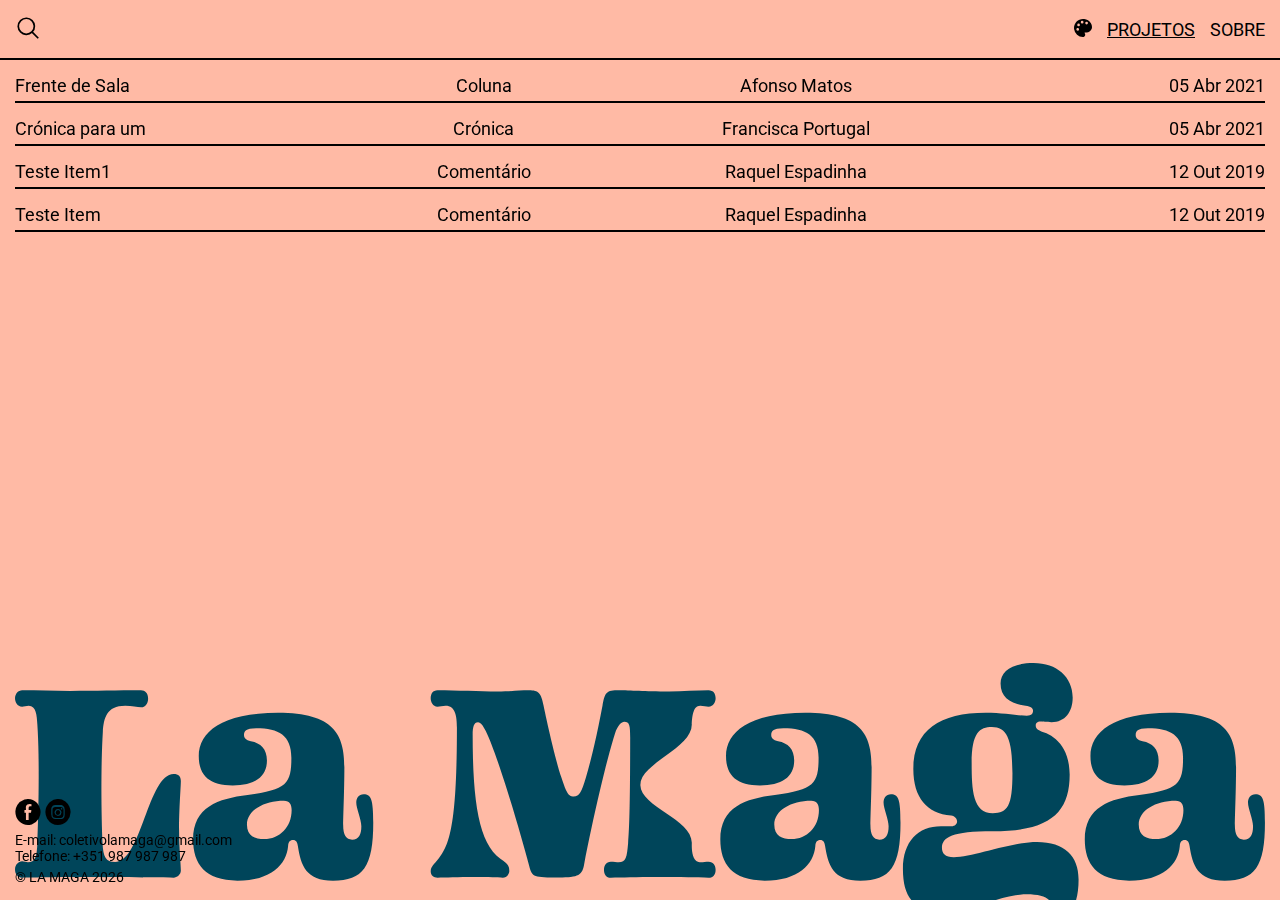
==== index.html @ f45b0874 "Add files via upload" ====
<html lang=pt>

<head>
    <meta charset="utf-8">
    <title>LA MAGA</title>
    <meta name="viewport" content="width=device-width, initial-scale=1.0">
    <meta name="description"
        content="La Maga é um coletivo multidisciplinar que se dirige ao panorama cultural português através de projectos na área das artes visuais, literatura, cinema, música, design e moda.">
    <meta name="author" content="handcoded by: Diogo Lourenço (OI) — @oi.design.di">
    <meta name="robots" content="index, follow">
    <meta name="keywords" content="Oi, Diogo Lourenço, Diogo, oi.design.di, Lamaga, Coletivo, Coletivo Lamaga">
    <meta name="google" content="notranslate">

    <meta property="og:image" content="https://https://lamaga.pt/content/ogimage.jpg">
    <meta property="og:image:type" content="image/jpg">
    <meta property="og:image:width" content="1200">
    <meta property="og:image:height" content="627">

    <link rel="apple-touch-icon" sizes="180x180" href="favicon/apple-touch-icon.png">
    <link rel="icon" type="image/png" sizes="32x32" href="favicon/favicon-32x32.png">
    <link rel="icon" type="image/png" sizes="16x16" href="favicon/favicon-16x16.png">
    <link rel="manifest" href="favicon/site.webmanifest">
    <link rel="mask-icon" href="favicon/safari-pinned-tab.svg" color="#e79500">
    <meta name="msapplication-TileColor" content="#000000">
    <meta name="theme-color" content="#000000">

    <link rel="preconnect" href="https://fonts.gstatic.com">
    <link href="https://fonts.googleapis.com/css2?family=Roboto&display=swap" rel="stylesheet">
    <script src="https://ajax.googleapis.com/ajax/libs/jquery/3.5.1/jquery.min.js"></script>


    <link rel="stylesheet" href="styles/index.css">





</head>




<body>


    <img id='easter' src="content/egg.jpg">


    <img id='logo' class="desktop" src="content/logo_big_cut.svg">
    <img id='logo_mobile' class="mobile" src="content/logo_big_cut_phone.svg">

    <main id='main'>

        <header id='header'>
            <div class="search" id='lupa'>
                <input type="text" placeholder=" " id='filter' autocomplete="off">
                <div>
                    <svg>
                        <use xlink:href="#path">
                    </svg>
                </div>
            </div>
            <div id='m_icon_home'>
                <a a href="index.html"><img id="m_icon" src="content/m_icon.svg"></a>
            </div>
            <svg xmlns="http://www.w3.org/2000/svg" style="display: none;">
                <symbol xmlns="http://www.w3.org/2000/svg" viewBox="0 0 160 28" id="path">
                    <path
                        d="M32.9418651,-20.6880772 C37.9418651,-20.6880772 40.9418651,-16.6880772 40.9418651,-12.6880772 C40.9418651,-8.68807717 37.9418651,-4.68807717 32.9418651,-4.68807717 C27.9418651,-4.68807717 24.9418651,-8.68807717 24.9418651,-12.6880772 C24.9418651,-16.6880772 27.9418651,-20.6880772 32.9418651,-20.6880772 L32.9418651,-29.870624 C32.9418651,-30.3676803 33.3448089,-30.770624 33.8418651,-30.770624 C34.08056,-30.770624 34.3094785,-30.6758029 34.4782612,-30.5070201 L141.371843,76.386562"
                        transform="translate(83.156854, 22.171573) rotate(-225.000000) translate(-83.156854, -22.171573)">
                    </path>
                </symbol>
            </svg>
            <nav>
                <p><a a id='paleta'><img src="content/paleta.svg"></a></p>
                <p><a href="index.html" style="text-decoration: underline;">PROJETOS</a></p>
                <p><a href="about.html">SOBRE</a></p>
            </nav>
        </header>

        <section id='scroll'>

            <div id='proj_scroll'></div>

            <footer id='footer'>
                <p>
                    <a class="social" href="#">E</a>
                    <a class="social" href="https://www.instagram.com/lamagacoletivo/" target="_blank">Q</a>
                </p>
                <p class="tiny_info">
                    E-mail: coletivolamaga@gmail.com<br>
                    Telefone: +351 987 987 987
                </p>
                <p id="copyr" class="tiny_info" class='sub'></p>
            </footer>


        </section>

    </main>





</body>

<script src="scripts/vh_correct.js"></script>
<script src="scripts/data.js"></script>
<script src="scripts/kraftwerks.js"></script>
<script src="scripts/colors.js"></script>
<script src="scripts/search.js"></script>

<script>
    var egg = document.getElementById('easter');
    var i = data.length;
    var rk = Math.floor(Math.random() * i);
    egg.setAttribute('src', 'content/' + (data[rk])['thumbnail']);

    var year = new Date().getFullYear();
    document.getElementById('copyr').appendChild(document.createTextNode('© LA MAGA ' + year));

    console.log('Diogo Lourenço™ (OI)\nDesigned and Developed by Diogo Lourenço for Coletivo Lamaga\n\n이 글을 읽으신다면 저를 한국으로 데려가주세요...');
</script>

</html>
---- styles/index.css ----
@font-face {
  font-family: "Social";
  src: url(social.otf);
}

body {
  display: -webkit-box;
  display: -ms-flexbox;
  display: flex;
  -webkit-box-orient: vertical;
  -webkit-box-direction: normal;
      -ms-flex-direction: column;
          flex-direction: column;
  margin: 0;
  width: 100%;
  height: auto;
  font-family: 'Roboto', sans-serif;
  color: black;
  background-color: or;
  scroll-behavior: smooth;
  cursor: url("cursor.png"), auto;
}

.social {
  font-family: 'Social';
  font-size: 25px;
}

body h1,
body h2,
body p,
body a {
  margin: 0;
  font-size: 18px;
}

@media screen and (max-width: 600px) {
  body h1,
  body h2,
  body p,
  body a {
    font-size: 15px;
  }
}

body a:hover {
  cursor: url("cursor_hover.png"), auto;
}

body img {
  -webkit-user-select: none;
     -moz-user-select: none;
      -ms-user-select: none;
          user-select: none;
}

::-moz-selection {
  color: white;
  background: orange;
}

::selection {
  color: white;
  background: orange;
}

::-webkit-scrollbar {
  display: none;
}

main {
  width: 100%;
  min-height: 100vh;
  height: auto;
  display: -webkit-box;
  display: -ms-flexbox;
  display: flex;
  -webkit-box-orient: vertical;
  -webkit-box-direction: normal;
      -ms-flex-direction: column;
          flex-direction: column;
}

main header {
  width: 100%;
  max-height: 60px;
  top: 0;
  z-index: 100;
  position: -webkit-sticky;
  position: sticky;
  display: -webkit-box;
  display: -ms-flexbox;
  display: flex;
  -webkit-box-orient: horizontal;
  -webkit-box-direction: normal;
      -ms-flex-direction: row;
          flex-direction: row;
  -webkit-box-align: center;
      -ms-flex-align: center;
          align-items: center;
  -webkit-box-pack: justify;
      -ms-flex-pack: justify;
          justify-content: space-between;
  padding: 15px;
  -webkit-box-sizing: border-box;
          box-sizing: border-box;
  border-bottom: solid 2px black;
}

main header nav {
  display: -webkit-box;
  display: -ms-flexbox;
  display: flex;
  -webkit-box-orient: horizontal;
  -webkit-box-direction: normal;
      -ms-flex-direction: row;
          flex-direction: row;
  -webkit-box-pack: end;
      -ms-flex-pack: end;
          justify-content: flex-end;
  width: 50%;
}

main header nav p {
  margin-left: 15px;
  font-size: 18px;
}

@media screen and (max-width: 600px) {
  main header nav p {
    font-size: 15px;
  }
}

main header nav p a {
  color: black;
  text-decoration: none;
  -webkit-transition: 0.2s;
  transition: 0.2s;
  cursor: url("cursor_hover.png"), auto;
}

main header nav p a img {
  height: 18px;
  width: auto;
  cursor: url("cursor_hover.png"), auto;
}

@media screen and (max-width: 600px) {
  main header nav p a img {
    font-size: 15px;
  }
}

main header nav p a:hover {
  color: white;
}

main section {
  width: 100%;
  min-height: calc(100vh - 60px);
  -webkit-box-sizing: border-box;
          box-sizing: border-box;
  padding: 15px;
  display: -webkit-box;
  display: -ms-flexbox;
  display: flex;
  -webkit-box-orient: vertical;
  -webkit-box-direction: normal;
      -ms-flex-direction: column;
          flex-direction: column;
  -webkit-box-pack: justify;
      -ms-flex-pack: justify;
          justify-content: space-between;
  -webkit-box-align: start;
      -ms-flex-align: start;
          align-items: flex-start;
  scrollbar-width: none;
  z-index: 3;
}

@media screen and (max-width: 600px) {
  main section {
    min-height: calc((var(--vh, 1vh) * 100) - 60px);
  }
}

main section #proj_scroll {
  width: 100%;
  display: -webkit-box;
  display: -ms-flexbox;
  display: flex;
  -webkit-box-orient: vertical;
  -webkit-box-direction: normal;
      -ms-flex-direction: column;
          flex-direction: column;
  -webkit-box-pack: justify;
      -ms-flex-pack: justify;
          justify-content: space-between;
  -webkit-box-align: start;
      -ms-flex-align: start;
          align-items: flex-start;
  z-index: 3;
}

main section #item_list {
  width: 100%;
  display: -webkit-box;
  display: -ms-flexbox;
  display: flex;
  -webkit-box-orient: vertical;
  -webkit-box-direction: normal;
      -ms-flex-direction: column;
          flex-direction: column;
  -webkit-box-pack: start;
      -ms-flex-pack: start;
          justify-content: flex-start;
  -webkit-box-align: center;
      -ms-flex-align: center;
          align-items: center;
}

main section #item_list .item:first-child {
  margin-top: 0;
}

main section #item_list .item {
  color: black;
  width: 100%;
  display: -webkit-box;
  display: -ms-flexbox;
  display: flex;
  -webkit-box-orient: horizontal;
  -webkit-box-direction: normal;
      -ms-flex-direction: row;
          flex-direction: row;
  -webkit-box-pack: justify;
      -ms-flex-pack: justify;
          justify-content: space-between;
  -webkit-box-align: center;
      -ms-flex-align: center;
          align-items: center;
  border-color: black;
  border-bottom: solid 2px;
  margin-top: 15px;
}

main section #item_list .item p:first-child {
  text-align: left;
}

@media screen and (max-width: 600px) {
  main section #item_list .item p:first-child {
    display: block;
    width: 65%;
  }
}

main section #item_list .item p:nth-child(4) {
  text-align: right;
}

@media screen and (max-width: 600px) {
  main section #item_list .item p:nth-child(4) {
    display: block;
    width: 30%;
  }
}

main section #item_list .item p {
  margin-bottom: 5px;
  width: 25%;
  text-align: center;
  pointer-events: none;
}

@media screen and (max-width: 600px) {
  main section #item_list .item p {
    display: none;
  }
}

main section #item_list .item .new {
  color: red;
  font-weight: bold;
  font-size: 10px;
}

@media screen and (max-width: 600px) {
  main section #item_list .item .new {
    font-size: 8px;
  }
}

main section #item_list .item .tags {
  display: none;
}

main section #item_list .item .thumbnail {
  display: none;
  max-height: 300px;
  height: auto;
  max-width: 300px;
  width: auto;
  -o-object-fit: contain;
     object-fit: contain;
  position: absolute;
  pointer-events: none;
  -webkit-user-select: none;
     -moz-user-select: none;
      -ms-user-select: none;
          user-select: none;
  -webkit-filter: drop-shadow(5px 5px 5px rgba(0, 0, 0, 0.5));
          filter: drop-shadow(5px 5px 5px rgba(0, 0, 0, 0.5));
}

main section #item_list .item:hover {
  cursor: url("cursor_hover.png"), auto;
  color: white;
  border-color: white;
}

main section #item_list .item:hover .thumbnail {
  display: block;
  -webkit-animation: smoothload 0.3s ease;
          animation: smoothload 0.3s ease;
}

main section #about {
  width: 100%;
  max-width: 650px;
  display: -webkit-box;
  display: -ms-flexbox;
  display: flex;
  -webkit-box-orient: vertical;
  -webkit-box-direction: normal;
      -ms-flex-direction: column;
          flex-direction: column;
  -webkit-box-pack: start;
      -ms-flex-pack: start;
          justify-content: flex-start;
  -webkit-box-align: center;
      -ms-flex-align: center;
          align-items: center;
}

main section #about hr {
  margin: 0;
  width: 100%;
  border: 1px solid black;
  color: black;
  margin: 15px 0 0 0;
  background-color: black;
}

main section #about .about_text {
  font-size: 28px;
}

@media screen and (max-width: 600px) {
  main section #about .about_text {
    font-size: 20px;
  }
}

main section #about #members {
  margin-top: 15px;
  width: 100%;
  display: -webkit-box;
  display: -ms-flexbox;
  display: flex;
  -webkit-box-orient: vertical;
  -webkit-box-direction: normal;
      -ms-flex-direction: column;
          flex-direction: column;
  -webkit-box-pack: start;
      -ms-flex-pack: start;
          justify-content: flex-start;
  -webkit-box-align: start;
      -ms-flex-align: start;
          align-items: flex-start;
}

main section #about #members h2 {
  font-size: 28px;
  margin-bottom: 15px;
}

@media screen and (max-width: 600px) {
  main section #about #members h2 {
    font-size: 20px;
  }
}

main section #about #members .member_divider {
  margin: 0 0 15px 0;
  -webkit-user-select: none;
     -moz-user-select: none;
      -ms-user-select: none;
          user-select: none;
}

main section #about #members .member {
  margin: 0;
  width: 100%;
  font-size: 18px;
}

@media screen and (max-width: 600px) {
  main section #about #members .member {
    font-size: 15px;
  }
}

main section #about #members .member h3 {
  margin: 0;
  margin-bottom: 15px;
  text-transform: uppercase;
  font-size: 28px;
  font-weight: normal;
}

@media screen and (max-width: 600px) {
  main section #about #members .member h3 {
    font-size: 20px;
  }
}

main section #about #members .member p {
  font-size: 18px;
  margin-bottom: 15px;
}

@media screen and (max-width: 600px) {
  main section #about #members .member p {
    font-size: 15px;
  }
}

main section #about #members .member p a {
  color: black;
  text-decoration: none;
  font-size: 14px;
  -webkit-transition: 0.2s;
  transition: 0.2s;
}

@media screen and (max-width: 600px) {
  main section #about #members .member p a {
    font-size: 13px;
  }
}

main section #about #members .member p a:hover {
  color: white;
  text-decoration: none;
}

main section #about #members .member ul {
  margin: 15px 0;
  list-style: none;
  padding: 0;
  font-weight: bold;
}

main section #about #members .member ul li {
  font-weight: normal;
  padding-left: 0px;
}

main section .proj {
  width: 100%;
  max-width: 650px;
  display: -webkit-box;
  display: -ms-flexbox;
  display: flex;
  -webkit-box-orient: vertical;
  -webkit-box-direction: normal;
      -ms-flex-direction: column;
          flex-direction: column;
  -webkit-box-pack: start;
      -ms-flex-pack: start;
          justify-content: flex-start;
  -webkit-box-align: start;
      -ms-flex-align: start;
          align-items: flex-start;
}

main section .proj #close {
  margin: 0;
  margin-bottom: 15px;
  font-size: 28px;
  -webkit-user-select: none;
     -moz-user-select: none;
      -ms-user-select: none;
          user-select: none;
}

@media screen and (max-width: 600px) {
  main section .proj #close {
    font-size: 20px;
  }
}

main section .proj #close a {
  text-decoration: none;
  color: inherit;
  font-size: inherit;
  -webkit-transition: 0.1s;
  transition: 0.1s;
}

main section .proj #close a:hover {
  color: white;
}

main section .proj h2 {
  font-size: 28px;
  margin: 0;
}

@media screen and (max-width: 600px) {
  main section .proj h2 {
    font-size: 20px;
  }
}

main section .proj h3 {
  margin: 0;
  font-size: 18px;
  font-weight: bold;
}

@media screen and (max-width: 600px) {
  main section .proj h3 {
    font-size: 15px;
  }
}

main section .proj p {
  margin: 0;
  margin-top: 15px;
  font-size: 18px;
}

@media screen and (max-width: 600px) {
  main section .proj p {
    font-size: 15px;
  }
}

main section .proj p a {
  text-decoration: underline;
  font-size: inherit;
  color: inherit;
  -webkit-transition: 0.1s;
  transition: 0.1s;
}

main section .proj p a:hover {
  color: white;
}

main section .proj div,
main section .proj iframe {
  margin: 0;
  margin-top: 15px;
  width: 100% !important;
}

main section .proj iframe {
  margin: 0;
}

@media only screen and (max-width: 600px) {
  main section .proj iframe {
    height: 56vw !important;
  }
}

main section .proj .author_date,
main section .proj ul {
  font-size: 14px;
}

@media screen and (max-width: 600px) {
  main section .proj .author_date,
  main section .proj ul {
    font-size: 13px;
  }
}

main section .proj ul {
  margin: 0;
  margin-top: 15px;
  list-style: none;
  padding: 0;
}

main section .proj ul li {
  margin: 0px;
  padding-left: 0px;
}

main section .proj .notes {
  font-size: 14px;
}

main section .proj .notes li {
  margin-top: 14px;
}

main section .proj .single_image {
  margin: 0;
  margin-top: 15px;
  width: 100%;
}

main section .proj #controls_div {
  width: 100%;
  height: 100%;
  display: -webkit-box;
  display: -ms-flexbox;
  display: flex;
  -webkit-box-orient: horizontal;
  -webkit-box-direction: normal;
      -ms-flex-direction: row;
          flex-direction: row;
  -webkit-box-pack: justify;
      -ms-flex-pack: justify;
          justify-content: space-between;
  -webkit-box-align: center;
      -ms-flex-align: center;
          align-items: center;
  position: absolute;
  top: 0;
  left: 0;
  margin: 0;
}

main section .proj #controls_div a {
  font-size: 50px;
  -webkit-transition: 0.5s;
  transition: 0.5s;
  height: 100%;
  display: -webkit-box;
  display: -ms-flexbox;
  display: flex;
  -webkit-box-pack: center;
      -ms-flex-pack: center;
          justify-content: center;
  -webkit-box-align: center;
      -ms-flex-align: center;
          align-items: center;
  text-align: center;
  margin: 0 15px;
  color: white;
  -webkit-user-select: none;
     -moz-user-select: none;
      -ms-user-select: none;
          user-select: none;
  -webkit-tap-highlight-color: transparent;
}

main section .proj #controls_div a:hover {
  opacity: 1;
}

main section .proj .prev,
main section .proj .next {
  -webkit-user-select: none;
     -moz-user-select: none;
      -ms-user-select: none;
          user-select: none;
}

main section .proj .next {
  opacity: 0.2;
}

main section .proj .prev {
  opacity: 0.2;
}

main section footer {
  height: auto;
  margin-top: 15px;
}

main section footer .tiny_info {
  font-size: 14px;
}

@media screen and (max-width: 600px) {
  main section footer .tiny_info {
    font-size: 13px;
  }
}

main section footer p {
  margin-top: 5px;
}

main section footer p a {
  color: black;
  text-decoration: none;
  font-size: 14px;
  -webkit-transition: 0.2s;
  transition: 0.2s;
}

@media screen and (max-width: 600px) {
  main section footer p a {
    font-size: 13px;
  }
}

main section footer p a:hover {
  color: white;
  text-decoration: none;
}

@-webkit-keyframes smoothload {
  0% {
    opacity: 0;
  }
  100% {
    opacity: 1;
  }
}

@keyframes smoothload {
  0% {
    opacity: 0;
  }
  100% {
    opacity: 1;
  }
}

#logo,
#logo_mobile {
  width: 100%;
  height: auto;
  position: fixed;
  -webkit-box-sizing: border-box;
          box-sizing: border-box;
  padding: 15px;
  padding-bottom: 0;
  pointer-events: none;
  -webkit-user-select: none;
     -moz-user-select: none;
      -ms-user-select: none;
          user-select: none;
  bottom: 0;
  z-index: 2;
  mix-blend-mode: exclusion;
}

#logo_mobile {
  width: 100%;
  max-height: calc((var(--vh, 1vh) * 100) - 60px);
  padding: 15px 0 0 0;
}

.desktop {
  display: block;
}

@media screen and (max-width: 600px) {
  .desktop {
    display: none;
  }
}

.mobile {
  display: none;
}

@media screen and (max-width: 600px) {
  .mobile {
    display: block;
  }
}

#fail_to_find {
  -webkit-animation: smoothload 0.3s ease;
          animation: smoothload 0.3s ease;
}

#m_icon {
  height: calc(60px - (15px * 2));
  width: auto;
  display: -webkit-box;
  display: -ms-flexbox;
  display: flex;
  -webkit-user-select: none;
     -moz-user-select: none;
      -ms-user-select: none;
          user-select: none;
}

@media screen and (max-width: 600px) {
  #m_icon {
    height: 18px;
  }
}

@media screen and (max-width: 600px) and (max-width: 600px) {
  #m_icon {
    font-size: 15px;
  }
}

#m_icon_home {
  height: calc(60px - (15px * 2));
  width: auto;
  display: none;
  -webkit-user-select: none;
     -moz-user-select: none;
      -ms-user-select: none;
          user-select: none;
}

@media screen and (max-width: 600px) {
  #m_icon_home {
    height: 18px;
    display: -webkit-box;
    display: -ms-flexbox;
    display: flex;
  }
}

@media screen and (max-width: 600px) and (max-width: 600px) {
  #m_icon_home {
    font-size: 15px;
  }
}

.search {
  display: table;
  -webkit-user-select: none;
     -moz-user-select: none;
      -ms-user-select: none;
          user-select: none;
}

@media screen and (max-width: 600px) {
  .search {
    display: none;
  }
}

.search input {
  background: none;
  border: none;
  outline: none;
  width: 28px;
  min-width: 0;
  padding: 0;
  z-index: 1;
  position: relative;
  line-height: 18px;
  margin: 5px 0;
  font-size: 15px;
  -webkit-transition: all .2s ease;
  transition: all .2s ease;
  cursor: url("cursor_hover.png"), auto;
  color: black;
}

.search input + div {
  position: relative;
  height: 28px;
  width: 100%;
  margin: -28px 0 0 0;
}

.search input + div svg {
  display: block;
  position: absolute;
  height: 28px;
  width: 160px;
  right: 0;
  top: 0;
  fill: none;
  stroke: black;
  stroke-width: 1.7;
  stroke-dashoffset: 271.908;
  stroke-dasharray: 59 212.908;
  -webkit-transition: all .2s ease;
  transition: all .2s ease;
}

.search input:not(:placeholder-shown), .search input:focus {
  width: 160px;
  padding: 0 4px;
  cursor: text;
}

.search input:not(:placeholder-shown) + div svg, .search input:focus + div svg {
  stroke-dasharray: 150 212.908;
  stroke-dashoffset: 300;
}

.mySlides {
  display: none;
  width: 100%;
  height: 100%;
  position: relative;
  margin: 0 !important;
}

.mySlides .numbertext {
  color: white;
  mix-blend-mode: exclusion;
  font-size: 14px;
  position: absolute;
  top: 5px;
  left: 5px;
  -webkit-user-select: none;
     -moz-user-select: none;
      -ms-user-select: none;
          user-select: none;
  margin: 0;
}

@media screen and (max-width: 600px) {
  .mySlides .numbertext {
    font-size: 13px;
  }
}

.mySlides img {
  margin-top: 0;
  width: 100%;
  height: 100%;
  -o-object-fit: contain;
     object-fit: contain;
  background-color: rgba(0, 0, 0, 0.575);
}

.slideshow-container {
  width: 100%;
  max-height: calc(100vw - (2* 15px));
  height: 50vh;
  margin: 0;
  margin-top: 100px;
  display: -webkit-box;
  display: -ms-flexbox;
  display: flex;
  -webkit-box-orient: horizontal;
  -webkit-box-direction: normal;
      -ms-flex-direction: row;
          flex-direction: row;
  -webkit-box-pack: center;
      -ms-flex-pack: center;
          justify-content: center;
  -webkit-box-align: center;
      -ms-flex-align: center;
          align-items: center;
  position: relative;
}

#easter {
  position: fixed;
  width: 100%;
  height: 100%;
  -o-object-fit: cover;
     object-fit: cover;
  z-index: -1;
}
/*# sourceMappingURL=index.css.map */
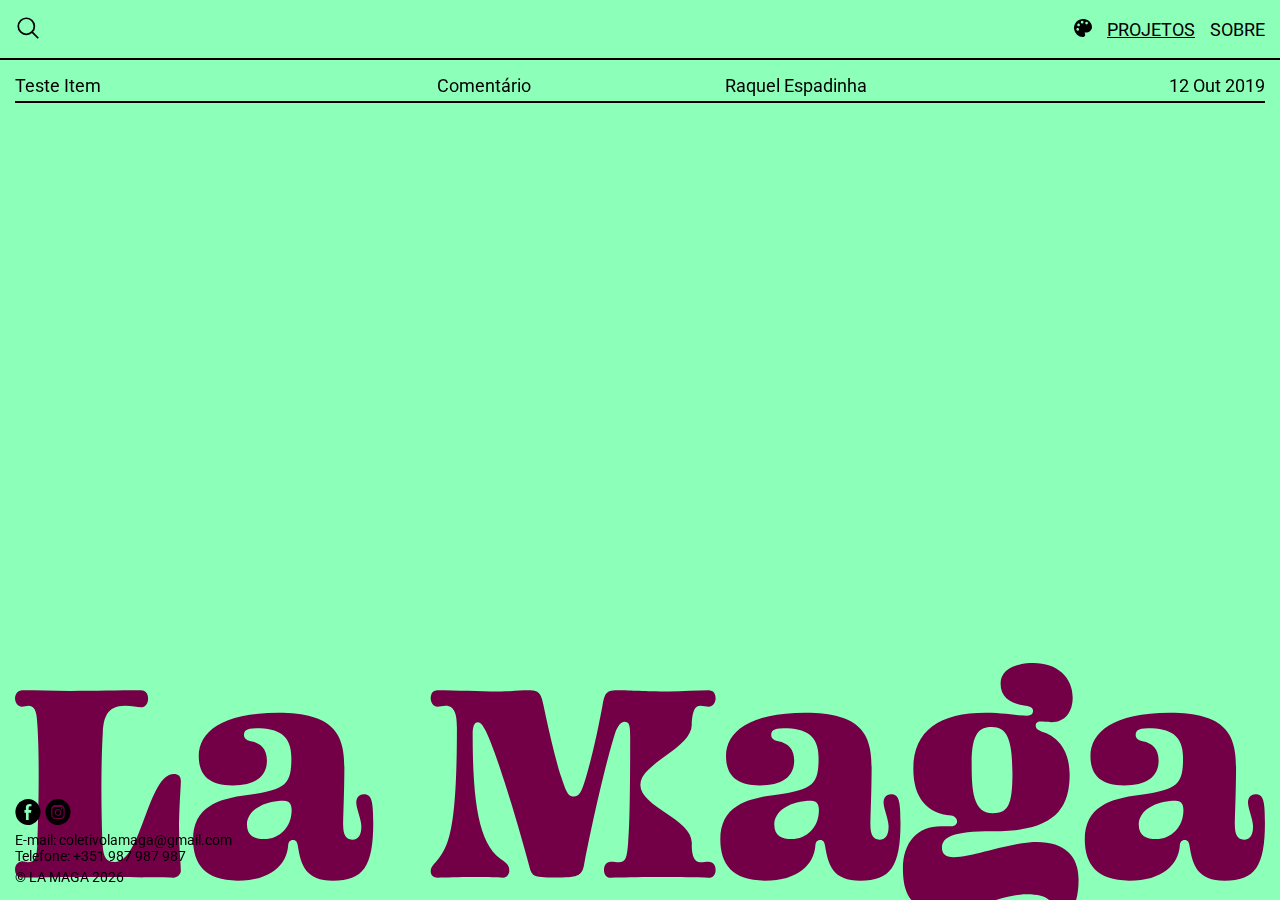
==== commit 4dc1dd8a: "Add files via upload" ====
--- a/index.html
+++ b/index.html
@@ -61,7 +61,7 @@
                 </div>
             </div>
             <div id='m_icon_home'>
-                <a a href="index.html"><img id="m_icon" src="content/m_icon.svg"></a>
+                <a a href="https://lamaga.pt/"><img id="m_icon" src="content/m_icon.svg"></a>
             </div>
             <svg xmlns="http://www.w3.org/2000/svg" style="display: none;">
                 <symbol xmlns="http://www.w3.org/2000/svg" viewBox="0 0 160 28" id="path">
@@ -73,8 +73,8 @@
             </svg>
             <nav>
                 <p><a a id='paleta'><img src="content/paleta.svg"></a></p>
-                <p><a href="index.html" style="text-decoration: underline;">PROJETOS</a></p>
-                <p><a href="about.html">SOBRE</a></p>
+                <p><a href="https://lamaga.pt/" style="text-decoration: underline;">PROJETOS</a></p>
+                <p><a href="about">SOBRE</a></p>
             </nav>
         </header>
 
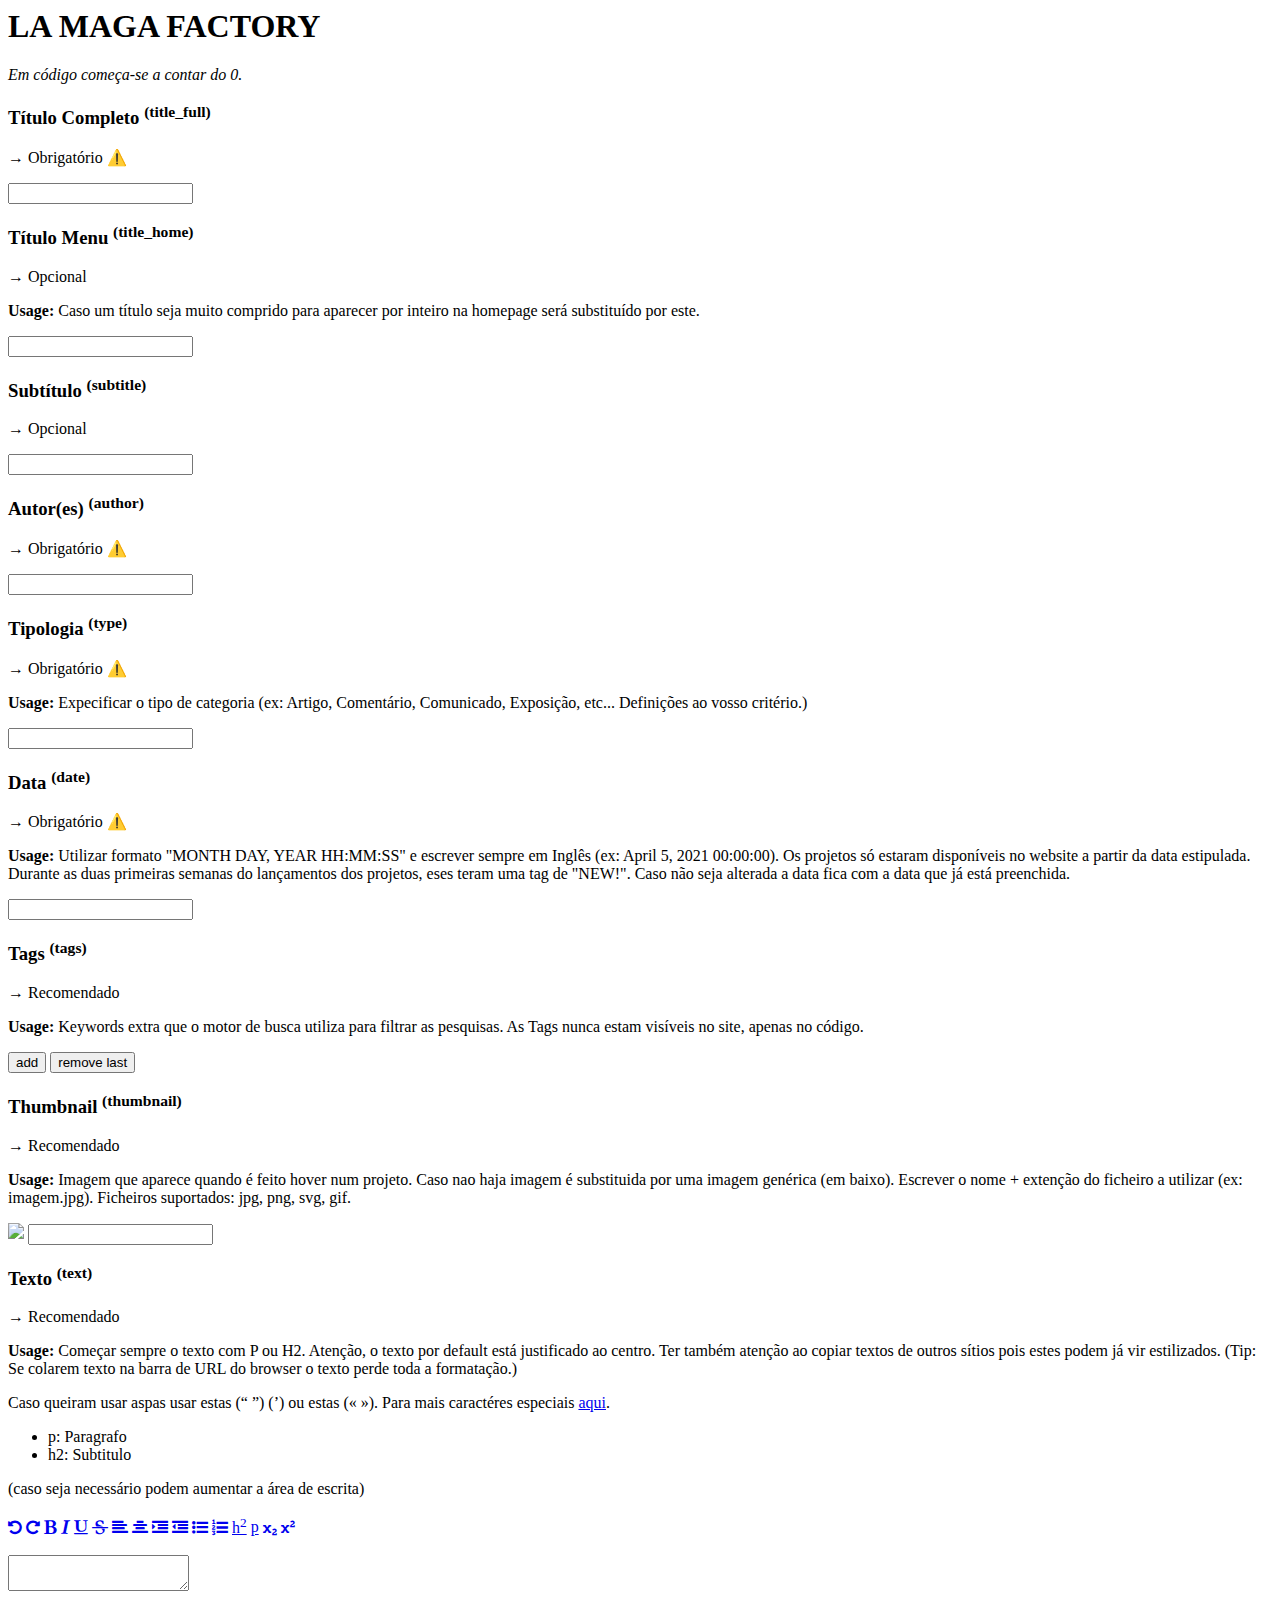
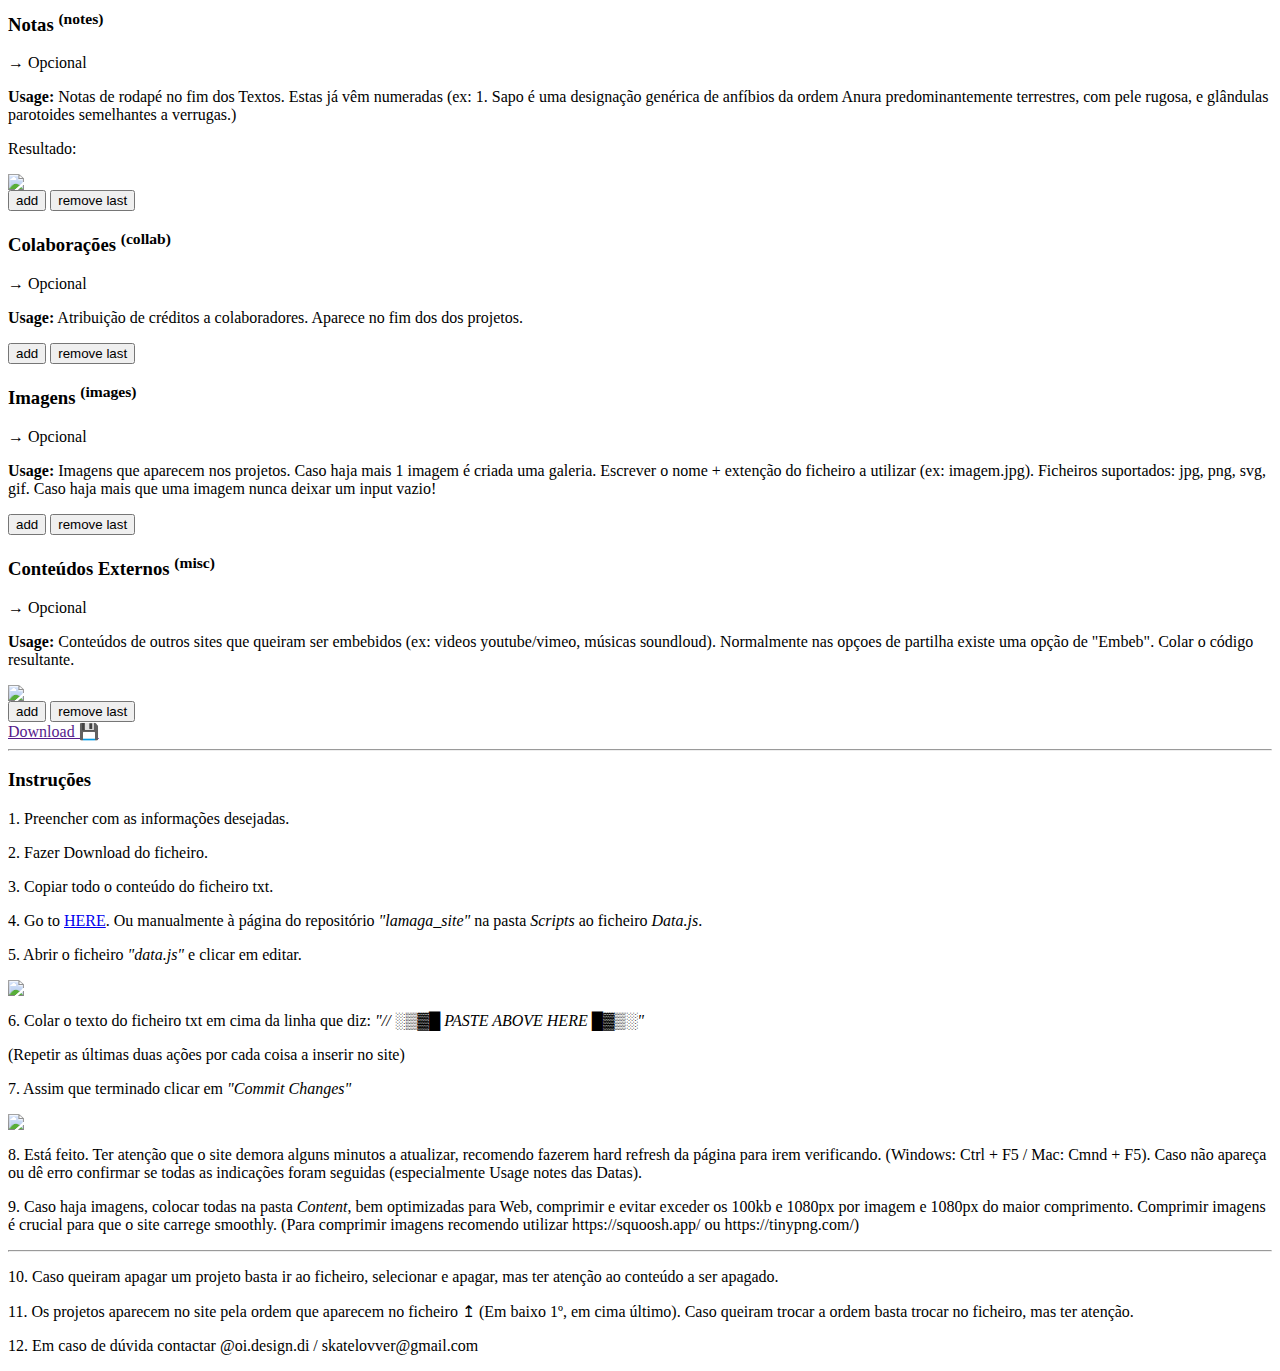
==== commit a799bab4: "Add files via upload" ====
--- a/index.html
+++ b/index.html
@@ -1,126 +1,247 @@
-<html lang=pt>
+<html>
 
 <head>
     <meta charset="utf-8">
-    <title>LA MAGA</title>
+    <title>LA MAGA || Edit Platform</title>
     <meta name="viewport" content="width=device-width, initial-scale=1.0">
-    <meta name="description"
-        content="La Maga é um coletivo multidisciplinar que se dirige ao panorama cultural português através de projectos na área das artes visuais, literatura, cinema, música, design e moda.">
     <meta name="author" content="handcoded by: Diogo Lourenço (OI) — @oi.design.di">
-    <meta name="robots" content="index, follow">
-    <meta name="keywords" content="Oi, Diogo Lourenço, Diogo, oi.design.di, Lamaga, Coletivo, Coletivo Lamaga">
     <meta name="google" content="notranslate">
 
-    <meta property="og:image" content="https://https://lamaga.pt/content/ogimage.jpg">
-    <meta property="og:image:type" content="image/jpg">
-    <meta property="og:image:width" content="1200">
-    <meta property="og:image:height" content="627">
-
-    <link rel="apple-touch-icon" sizes="180x180" href="favicon/apple-touch-icon.png">
-    <link rel="icon" type="image/png" sizes="32x32" href="favicon/favicon-32x32.png">
-    <link rel="icon" type="image/png" sizes="16x16" href="favicon/favicon-16x16.png">
-    <link rel="manifest" href="favicon/site.webmanifest">
-    <link rel="mask-icon" href="favicon/safari-pinned-tab.svg" color="#e79500">
-    <meta name="msapplication-TileColor" content="#000000">
-    <meta name="theme-color" content="#000000">
 
     <link rel="preconnect" href="https://fonts.gstatic.com">
     <link href="https://fonts.googleapis.com/css2?family=Roboto&display=swap" rel="stylesheet">
     <script src="https://ajax.googleapis.com/ajax/libs/jquery/3.5.1/jquery.min.js"></script>
 
 
-    <link rel="stylesheet" href="styles/index.css">
-
-
-
+    <link rel='stylesheet' href='https://netdna.bootstrapcdn.com/font-awesome/4.0.3/css/font-awesome.css'>
+    <link rel="stylesheet" href="./style.css">
+    <script src="https://cdnjs.cloudflare.com/ajax/libs/prefixfree/1.0.7/prefixfree.min.js"></script>
+
+    <link rel="stylesheet" href="platform.css">
 
 
 </head>
 
 
-
-
 <body>
-
-
-    <img id='easter' src="content/egg.jpg">
-
-
-    <img id='logo' class="desktop" src="content/logo_big_cut.svg">
-    <img id='logo_mobile' class="mobile" src="content/logo_big_cut_phone.svg">
-
-    <main id='main'>
-
-        <header id='header'>
-            <div class="search" id='lupa'>
-                <input type="text" placeholder=" " id='filter' autocomplete="off">
-                <div>
-                    <svg>
-                        <use xlink:href="#path">
-                    </svg>
+    <h1>LA MAGA FACTORY</h1>
+
+    <p><i>Em código começa-se a contar do 0.</i></p>
+
+    <section class='input_sec'>
+        <h3>Título Completo <sup>(title_full)</sup></h3>
+        <p>→ Obrigatório ⚠️</p>
+        <input id="title_full"></input>
+    </section>
+
+    <section class='input_sec'>
+        <h3>Título Menu <sup>(title_home)</sup></h3>
+        <p>→ Opcional</p>
+        <p><b>Usage:</b> Caso um título seja muito comprido para aparecer por inteiro na homepage será substituído por
+            este.
+        </p>
+        <input id="title_home"></input>
+    </section>
+
+    <section class='input_sec'>
+        <h3>Subtítulo <sup>(subtitle)</sup></h3>
+        <p>→ Opcional</p>
+        <input id="subtitle"></input>
+    </section>
+
+    <section class='input_sec'>
+        <h3>Autor(es) <sup>(author)</sup></h3>
+        <p>→ Obrigatório ⚠️</p>
+        <input id="author"></input>
+    </section>
+
+    <section class='input_sec'>
+        <h3>Tipologia <sup>(type)</sup></h3>
+        <p>→ Obrigatório ⚠️</p>
+        <p><b>Usage:</b> Expecificar o tipo de categoria (ex: Artigo, Comentário, Comunicado, Exposição, etc...
+            Definições ao vosso critério.)</p>
+
+        <input id="type"></input>
+    </section>
+
+    <section class='input_sec'>
+        <h3>Data <sup>(date)</sup></h3>
+        <p>→ Obrigatório ⚠️</p>
+        <p><b>Usage:</b> Utilizar formato "MONTH DAY, YEAR HH:MM:SS" e escrever sempre em Inglês (ex: April 5, 2021
+            00:00:00).
+            Os projetos só estaram disponíveis no website a partir da data estipulada. Durante as duas primeiras semanas
+            do lançamentos dos projetos, eses teram uma tag de "NEW!". Caso não seja alterada a data fica com a data que
+            já está preenchida.
+        </p>
+
+        <input id="date"></input>
+    </section>
+
+    <section class='input_sec'>
+        <h3>Tags <sup>(tags)</sup></h3>
+        <p>→ Recomendado</p>
+        <p><b>Usage:</b> Keywords extra que o motor de busca utiliza para filtrar as pesquisas. As Tags nunca estam
+            visíveis no site, apenas no código.
+        </p>
+
+        <div id='tag'>
+            <button id='add_tag' class='button'>add</button>
+            <button id='remove_tag' alt='tag' class='button'>remove last</button>
+        </div>
+    </section>
+
+    <section class='input_sec'>
+        <h3>Thumbnail <sup>(thumbnail)</sup></h3>
+        <p>→ Recomendado</p>
+        <p><b>Usage:</b> Imagem que aparece quando é feito hover num projeto. Caso nao haja imagem é substituida por uma
+            imagem
+            genérica (em baixo). Escrever o nome + extenção do ficheiro a utilizar (ex: imagem.jpg). Ficheiros
+            suportados: jpg,
+            png, svg, gif.
+        </p>
+        <img src="m_icon.svg">
+
+        <input id="thumbnail"></input>
+    </section>
+
+    <section class='input_sec'>
+
+        <h3>Texto <sup>(text)</sup></h3>
+        <p>→ Recomendado</p>
+        <p><b>Usage:</b> Começar sempre o texto com P ou H2. Atenção, o texto por default está justificado ao centro.
+            Ter também atenção ao copiar textos de outros sítios pois estes podem já vir estilizados. (Tip: Se colarem
+            texto na barra de URL do browser o texto perde toda a formatação.)
+        </p>
+        <p>
+            Caso queiram usar aspas usar estas (“ ”) (’) ou estas (« »). Para mais caractéres especiais <a
+                href="https://coolsymbol.com/" target="_blank">aqui</a>.
+        </p>
+        <ul>
+            <li>p: Paragrafo</li>
+            <li>h2: Subtitulo</li>
+        </ul>
+        <p>(caso seja necessário podem aumentar a área de escrita)</p>
+
+        <div id='header'>
+            <div id='editControls'>
+                <div id='menu_controls'>
+                    <a data-role='undo' href='javascript:void(0)'><i class='fa fa-undo'></i></a>
+                    <a data-role='redo' href='javascript:void(0)'><i class='fa fa-repeat'></i></a>
+                    <a data-role='bold' href='javascript:void(0)'><i class='fa fa-bold'></i></a>
+                    <a data-role='italic' href='javascript:void(0)'><i class='fa fa-italic'></i></a>
+                    <a data-role='underline' href='javascript:void(0)'><i class='fa fa-underline'></i></a>
+                    <a data-role='strikeThrough' href='javascript:void(0)'><i class='fa fa-strikethrough'></i></a>
+                    <a data-role='justifyLeft' href='javascript:void(0)'><i class='fa fa-align-left'></i></a>
+                    <a data-role='justifyCenter' href='javascript:void(0)'><i class='fa fa-align-center'></i></a>
+                    <a data-role='indent' href='javascript:void(0)'><i class='fa fa-indent'></i></a>
+                    <a data-role='outdent' href='javascript:void(0)'><i class='fa fa-outdent'></i></a>
+                    <a data-role='insertUnorderedList' href='javascript:void(0)'><i class='fa fa-list-ul'></i></a>
+                    <a data-role='insertOrderedList' href='javascript:void(0)'><i class='fa fa-list-ol'></i></a>
+                    <a data-role='h2' href='javascript:void(0)'>h<sup>2</sup></a>
+                    <a data-role='p' href='javascript:void(0)'>p</a>
+                    <a data-role='subscript' href='javascript:void(0)'><i class='fa fa-subscript'></i></a>
+                    <a data-role='superscript' href='javascript:void(0)'><i class='fa fa-superscript'></i></a>
+                </div>
+
+                <div id='wysiwyg'>
+                    <div id='editor' contenteditable>
+                    </div>
+                    <textarea id='output'></textarea>
                 </div>
             </div>
-            <div id='m_icon_home'>
-                <a a href="https://lamaga.pt/"><img id="m_icon" src="content/m_icon.svg"></a>
-            </div>
-            <svg xmlns="http://www.w3.org/2000/svg" style="display: none;">
-                <symbol xmlns="http://www.w3.org/2000/svg" viewBox="0 0 160 28" id="path">
-                    <path
-                        d="M32.9418651,-20.6880772 C37.9418651,-20.6880772 40.9418651,-16.6880772 40.9418651,-12.6880772 C40.9418651,-8.68807717 37.9418651,-4.68807717 32.9418651,-4.68807717 C27.9418651,-4.68807717 24.9418651,-8.68807717 24.9418651,-12.6880772 C24.9418651,-16.6880772 27.9418651,-20.6880772 32.9418651,-20.6880772 L32.9418651,-29.870624 C32.9418651,-30.3676803 33.3448089,-30.770624 33.8418651,-30.770624 C34.08056,-30.770624 34.3094785,-30.6758029 34.4782612,-30.5070201 L141.371843,76.386562"
-                        transform="translate(83.156854, 22.171573) rotate(-225.000000) translate(-83.156854, -22.171573)">
-                    </path>
-                </symbol>
-            </svg>
-            <nav>
-                <p><a a id='paleta'><img src="content/paleta.svg"></a></p>
-                <p><a href="https://lamaga.pt/" style="text-decoration: underline;">PROJETOS</a></p>
-                <p><a href="about">SOBRE</a></p>
-            </nav>
-        </header>
-
-        <section id='scroll'>
-
-            <div id='proj_scroll'></div>
-
-            <footer id='footer'>
-                <p>
-                    <a class="social" href="#">E</a>
-                    <a class="social" href="https://www.instagram.com/lamagacoletivo/" target="_blank">Q</a>
-                </p>
-                <p class="tiny_info">
-                    E-mail: coletivolamaga@gmail.com<br>
-                    Telefone: +351 987 987 987
-                </p>
-                <p id="copyr" class="tiny_info" class='sub'></p>
-            </footer>
-
-
-        </section>
-
-    </main>
-
-
-
-
-
+
+            <script src="editor.js"></script>
+        </div>
+    </section>
+
+    <section class='input_sec'>
+        <h3>Notas <sup>(notes)</sup></h3>
+        <p>→ Opcional</p>
+        <p><b>Usage:</b> Notas de rodapé no fim dos Textos. Estas já vêm numeradas (ex: 1. Sapo é uma designação
+            genérica de
+            anfíbios da ordem Anura predominantemente terrestres, com pele rugosa, e glândulas parotoides semelhantes a
+            verrugas.)</p>
+        <p>Resultado:</p>
+        <img src="img_notes.png">
+        <div id='notes'>
+            <button id='add_notes' class='button'>add</button>
+            <button id='remove_notes' class='button'>remove last</button>
+        </div>
+    </section>
+
+    <section class='input_sec'>
+        <h3>Colaborações <sup>(collab)</sup></h3>
+        <p>→ Opcional</p>
+        <p><b>Usage:</b> Atribuição de créditos a colaboradores. Aparece no fim dos dos projetos.</p>
+        <div id='collab'>
+            <button id='add_collab' class='button'>add</button>
+            <button id='remove_collab' class='button'>remove last</button>
+        </div>
+    </section>
+
+    <section class='input_sec'>
+        <h3>Imagens <sup>(images)</sup></h3>
+        <p>→ Opcional</p>
+        <p><b>Usage:</b> Imagens que aparecem nos projetos. Caso haja mais 1 imagem é criada uma galeria. Escrever o
+            nome +
+            extenção do ficheiro a utilizar (ex: imagem.jpg). Ficheiros suportados: jpg,
+            png, svg, gif. Caso haja mais que uma imagem nunca deixar um input vazio!</p>
+        <div id='image'>
+            <button id='add_image' class='button'>add</button>
+            <button id='remove_image' class='button'>remove last</button>
+        </div>
+    </section>
+
+    <section class='input_sec'>
+        <h3>Conteúdos Externos <sup>(misc)</sup></h3>
+        <p>→ Opcional</p>
+        <p><b>Usage:</b> Conteúdos de outros sites que queiram ser embebidos (ex: videos youtube/vimeo, músicas
+            soundloud).
+            Normalmente nas opçoes de partilha existe uma opção de "Embeb". Colar o código resultante.</p>
+        <img src="img_embeb.png">
+        <div id='misc'>
+            <button id='add_misc' class='button'>add</button>
+            <button id='remove_misc' class='button'>remove last</button>
+
+
+        </div>
+
+    </section>
+
+    <a href="" id="download" download="code.txt">Download 💾</a>
+
+    <hr>
+
+    <section class="input_sec">
+        <h3>Instruções</h3>
+
+        <p>1. Preencher com as informações desejadas.</p>
+        <p>2. Fazer Download do ficheiro.</p>
+        <p>3. Copiar todo o conteúdo do ficheiro txt.</p>
+        <p>4. Go to <a href="https://github.com/coletivolamaga/lamaga-website/blob/main/scripts/data.js">HERE</a>. Ou manualmente à página do repositório <i>"lamaga_site"</i> na pasta
+            <i>Scripts</i> ao ficheiro <i>Data.js</i>.</p>
+        <p>5. Abrir o ficheiro <i>"data.js"</i> e clicar em editar.</p>
+        <img src="edit_file.png">
+        <p>6. Colar o texto do ficheiro txt em cima da linha que diz: <i>"// ░▒▓█ PASTE ABOVE HERE █▓▒░"</i></p>
+        <p>(Repetir as últimas duas ações por cada coisa a inserir no site)</p>
+        <p>7. Assim que terminado clicar em <i>"Commit Changes"</i></p>
+        <img src="commit_changes.png">
+        <p>8. Está feito. Ter atenção que o site demora alguns minutos a atualizar, recomendo fazerem hard refresh da
+            página para irem verificando. (Windows: Ctrl + F5 / Mac: Cmnd + F5). Caso não apareça ou dê erro confirmar
+            se todas as indicações foram seguidas (especialmente Usage notes das Datas).</p>
+        <p>9. Caso haja imagens, colocar todas na pasta <i>Content</i>, bem optimizadas para Web, comprimir e evitar
+            exceder os 100kb e 1080px por imagem e 1080px do maior comprimento. Comprimir imagens é crucial para que o
+            site carrege smoothly. (Para comprimir imagens recomendo utilizar https://squoosh.app/ ou
+            https://tinypng.com/)</p>
+        <hr>
+        <p>10. Caso queiram apagar um projeto basta ir ao ficheiro, selecionar e apagar, mas ter atenção ao conteúdo a
+            ser apagado.</p>
+        <p>11. Os projetos aparecem no site pela ordem que aparecem no ficheiro ↥ (Em baixo 1º, em cima último). Caso
+            queiram trocar a ordem basta trocar no ficheiro, mas ter atenção.</p>
+        <p>12. Em caso de dúvida contactar @oi.design.di / skatelovver@gmail.com</p>
+    </section>
 </body>
 
-<script src="scripts/vh_correct.js"></script>
-<script src="scripts/data.js"></script>
-<script src="scripts/kraftwerks.js"></script>
-<script src="scripts/colors.js"></script>
-<script src="scripts/search.js"></script>
-
-<script>
-    var egg = document.getElementById('easter');
-    var i = data.length;
-    var rk = Math.floor(Math.random() * i);
-    egg.setAttribute('src', 'content/' + (data[rk])['thumbnail']);
-
-    var year = new Date().getFullYear();
-    document.getElementById('copyr').appendChild(document.createTextNode('© LA MAGA ' + year));
-
-    console.log('Diogo Lourenço™ (OI)\nDesigned and Developed by Diogo Lourenço for Coletivo Lamaga\n\n이 글을 읽으신다면 저를 한국으로 데려가주세요...');
-</script>
+<script src="plataforma.js"></script>
 
 </html>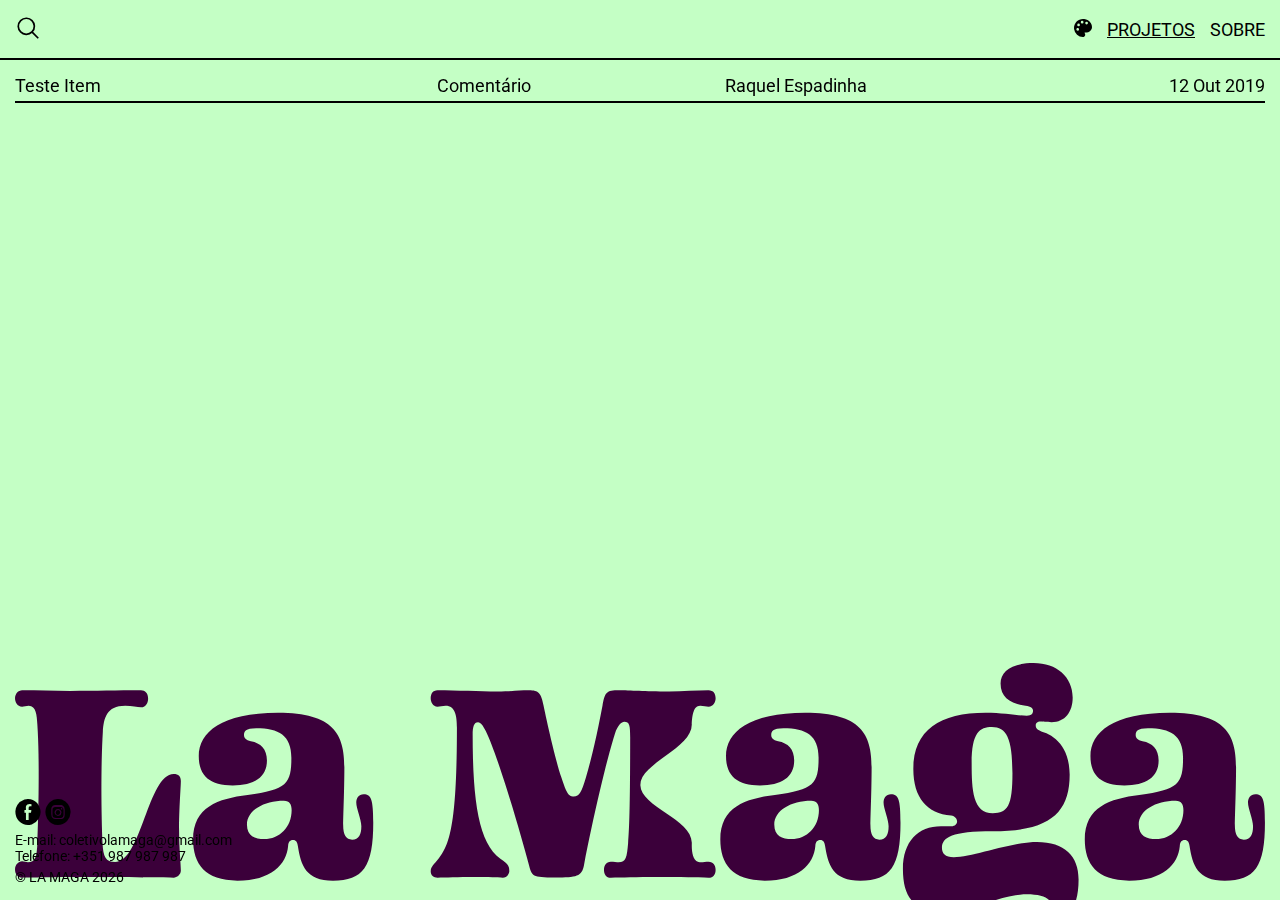
==== commit b169a3e7: "Add files via upload" ====
--- a/index.html
+++ b/index.html
@@ -1,247 +1,126 @@
-<html>
+<html lang=pt>
 
 <head>
     <meta charset="utf-8">
-    <title>LA MAGA || Edit Platform</title>
+    <title>LA MAGA</title>
     <meta name="viewport" content="width=device-width, initial-scale=1.0">
+    <meta name="description"
+        content="La Maga é um coletivo multidisciplinar que se dirige ao panorama cultural português através de projectos na área das artes visuais, literatura, cinema, música, design e moda.">
     <meta name="author" content="handcoded by: Diogo Lourenço (OI) — @oi.design.di">
+    <meta name="robots" content="index, follow">
+    <meta name="keywords" content="Oi, Diogo Lourenço, Diogo, oi.design.di, Lamaga, Coletivo, Coletivo Lamaga">
     <meta name="google" content="notranslate">
 
+    <meta property="og:image" content="https://https://lamaga.pt/content/ogimage.jpg">
+    <meta property="og:image:type" content="image/jpg">
+    <meta property="og:image:width" content="1200">
+    <meta property="og:image:height" content="627">
+
+    <link rel="apple-touch-icon" sizes="180x180" href="favicon/apple-touch-icon.png">
+    <link rel="icon" type="image/png" sizes="32x32" href="favicon/favicon-32x32.png">
+    <link rel="icon" type="image/png" sizes="16x16" href="favicon/favicon-16x16.png">
+    <link rel="manifest" href="favicon/site.webmanifest">
+    <link rel="mask-icon" href="favicon/safari-pinned-tab.svg" color="#e79500">
+    <meta name="msapplication-TileColor" content="#000000">
+    <meta name="theme-color" content="#000000">
 
     <link rel="preconnect" href="https://fonts.gstatic.com">
     <link href="https://fonts.googleapis.com/css2?family=Roboto&display=swap" rel="stylesheet">
     <script src="https://ajax.googleapis.com/ajax/libs/jquery/3.5.1/jquery.min.js"></script>
 
 
-    <link rel='stylesheet' href='https://netdna.bootstrapcdn.com/font-awesome/4.0.3/css/font-awesome.css'>
-    <link rel="stylesheet" href="./style.css">
-    <script src="https://cdnjs.cloudflare.com/ajax/libs/prefixfree/1.0.7/prefixfree.min.js"></script>
+    <link rel="stylesheet" href="styles/index.css">
 
-    <link rel="stylesheet" href="platform.css">
+
+
 
 
 </head>
 
 
+
+
 <body>
-    <h1>LA MAGA FACTORY</h1>
 
-    <p><i>Em código começa-se a contar do 0.</i></p>
 
-    <section class='input_sec'>
-        <h3>Título Completo <sup>(title_full)</sup></h3>
-        <p>→ Obrigatório ⚠️</p>
-        <input id="title_full"></input>
-    </section>
+    <img id='easter' src="content/egg.jpg">
 
-    <section class='input_sec'>
-        <h3>Título Menu <sup>(title_home)</sup></h3>
-        <p>→ Opcional</p>
-        <p><b>Usage:</b> Caso um título seja muito comprido para aparecer por inteiro na homepage será substituído por
-            este.
-        </p>
-        <input id="title_home"></input>
-    </section>
 
-    <section class='input_sec'>
-        <h3>Subtítulo <sup>(subtitle)</sup></h3>
-        <p>→ Opcional</p>
-        <input id="subtitle"></input>
-    </section>
+    <img id='logo' class="desktop" src="content/logo_big_cut.svg">
+    <img id='logo_mobile' class="mobile" src="content/logo_big_cut_phone.svg">
 
-    <section class='input_sec'>
-        <h3>Autor(es) <sup>(author)</sup></h3>
-        <p>→ Obrigatório ⚠️</p>
-        <input id="author"></input>
-    </section>
+    <main id='main'>
 
-    <section class='input_sec'>
-        <h3>Tipologia <sup>(type)</sup></h3>
-        <p>→ Obrigatório ⚠️</p>
-        <p><b>Usage:</b> Expecificar o tipo de categoria (ex: Artigo, Comentário, Comunicado, Exposição, etc...
-            Definições ao vosso critério.)</p>
-
-        <input id="type"></input>
-    </section>
-
-    <section class='input_sec'>
-        <h3>Data <sup>(date)</sup></h3>
-        <p>→ Obrigatório ⚠️</p>
-        <p><b>Usage:</b> Utilizar formato "MONTH DAY, YEAR HH:MM:SS" e escrever sempre em Inglês (ex: April 5, 2021
-            00:00:00).
-            Os projetos só estaram disponíveis no website a partir da data estipulada. Durante as duas primeiras semanas
-            do lançamentos dos projetos, eses teram uma tag de "NEW!". Caso não seja alterada a data fica com a data que
-            já está preenchida.
-        </p>
-
-        <input id="date"></input>
-    </section>
-
-    <section class='input_sec'>
-        <h3>Tags <sup>(tags)</sup></h3>
-        <p>→ Recomendado</p>
-        <p><b>Usage:</b> Keywords extra que o motor de busca utiliza para filtrar as pesquisas. As Tags nunca estam
-            visíveis no site, apenas no código.
-        </p>
-
-        <div id='tag'>
-            <button id='add_tag' class='button'>add</button>
-            <button id='remove_tag' alt='tag' class='button'>remove last</button>
-        </div>
-    </section>
-
-    <section class='input_sec'>
-        <h3>Thumbnail <sup>(thumbnail)</sup></h3>
-        <p>→ Recomendado</p>
-        <p><b>Usage:</b> Imagem que aparece quando é feito hover num projeto. Caso nao haja imagem é substituida por uma
-            imagem
-            genérica (em baixo). Escrever o nome + extenção do ficheiro a utilizar (ex: imagem.jpg). Ficheiros
-            suportados: jpg,
-            png, svg, gif.
-        </p>
-        <img src="m_icon.svg">
-
-        <input id="thumbnail"></input>
-    </section>
-
-    <section class='input_sec'>
-
-        <h3>Texto <sup>(text)</sup></h3>
-        <p>→ Recomendado</p>
-        <p><b>Usage:</b> Começar sempre o texto com P ou H2. Atenção, o texto por default está justificado ao centro.
-            Ter também atenção ao copiar textos de outros sítios pois estes podem já vir estilizados. (Tip: Se colarem
-            texto na barra de URL do browser o texto perde toda a formatação.)
-        </p>
-        <p>
-            Caso queiram usar aspas usar estas (“ ”) (’) ou estas (« »). Para mais caractéres especiais <a
-                href="https://coolsymbol.com/" target="_blank">aqui</a>.
-        </p>
-        <ul>
-            <li>p: Paragrafo</li>
-            <li>h2: Subtitulo</li>
-        </ul>
-        <p>(caso seja necessário podem aumentar a área de escrita)</p>
-
-        <div id='header'>
-            <div id='editControls'>
-                <div id='menu_controls'>
-                    <a data-role='undo' href='javascript:void(0)'><i class='fa fa-undo'></i></a>
-                    <a data-role='redo' href='javascript:void(0)'><i class='fa fa-repeat'></i></a>
-                    <a data-role='bold' href='javascript:void(0)'><i class='fa fa-bold'></i></a>
-                    <a data-role='italic' href='javascript:void(0)'><i class='fa fa-italic'></i></a>
-                    <a data-role='underline' href='javascript:void(0)'><i class='fa fa-underline'></i></a>
-                    <a data-role='strikeThrough' href='javascript:void(0)'><i class='fa fa-strikethrough'></i></a>
-                    <a data-role='justifyLeft' href='javascript:void(0)'><i class='fa fa-align-left'></i></a>
-                    <a data-role='justifyCenter' href='javascript:void(0)'><i class='fa fa-align-center'></i></a>
-                    <a data-role='indent' href='javascript:void(0)'><i class='fa fa-indent'></i></a>
-                    <a data-role='outdent' href='javascript:void(0)'><i class='fa fa-outdent'></i></a>
-                    <a data-role='insertUnorderedList' href='javascript:void(0)'><i class='fa fa-list-ul'></i></a>
-                    <a data-role='insertOrderedList' href='javascript:void(0)'><i class='fa fa-list-ol'></i></a>
-                    <a data-role='h2' href='javascript:void(0)'>h<sup>2</sup></a>
-                    <a data-role='p' href='javascript:void(0)'>p</a>
-                    <a data-role='subscript' href='javascript:void(0)'><i class='fa fa-subscript'></i></a>
-                    <a data-role='superscript' href='javascript:void(0)'><i class='fa fa-superscript'></i></a>
-                </div>
-
-                <div id='wysiwyg'>
-                    <div id='editor' contenteditable>
-                    </div>
-                    <textarea id='output'></textarea>
+        <header id='header'>
+            <div class="search" id='lupa'>
+                <input type="text" placeholder=" " id='filter' autocomplete="off">
+                <div>
+                    <svg>
+                        <use xlink:href="#path">
+                    </svg>
                 </div>
             </div>
+            <div id='m_icon_home'>
+                <a a href="https://lamaga.pt/"><img id="m_icon" src="content/m_icon.svg"></a>
+            </div>
+            <svg xmlns="http://www.w3.org/2000/svg" style="display: none;">
+                <symbol xmlns="http://www.w3.org/2000/svg" viewBox="0 0 160 28" id="path">
+                    <path
+                        d="M32.9418651,-20.6880772 C37.9418651,-20.6880772 40.9418651,-16.6880772 40.9418651,-12.6880772 C40.9418651,-8.68807717 37.9418651,-4.68807717 32.9418651,-4.68807717 C27.9418651,-4.68807717 24.9418651,-8.68807717 24.9418651,-12.6880772 C24.9418651,-16.6880772 27.9418651,-20.6880772 32.9418651,-20.6880772 L32.9418651,-29.870624 C32.9418651,-30.3676803 33.3448089,-30.770624 33.8418651,-30.770624 C34.08056,-30.770624 34.3094785,-30.6758029 34.4782612,-30.5070201 L141.371843,76.386562"
+                        transform="translate(83.156854, 22.171573) rotate(-225.000000) translate(-83.156854, -22.171573)">
+                    </path>
+                </symbol>
+            </svg>
+            <nav>
+                <p><a a id='paleta'><img src="content/paleta.svg"></a></p>
+                <p><a href="https://lamaga.pt/" style="text-decoration: underline;">PROJETOS</a></p>
+                <p><a href="about">SOBRE</a></p>
+            </nav>
+        </header>
 
-            <script src="editor.js"></script>
-        </div>
-    </section>
+        <section id='scroll'>
 
-    <section class='input_sec'>
-        <h3>Notas <sup>(notes)</sup></h3>
-        <p>→ Opcional</p>
-        <p><b>Usage:</b> Notas de rodapé no fim dos Textos. Estas já vêm numeradas (ex: 1. Sapo é uma designação
-            genérica de
-            anfíbios da ordem Anura predominantemente terrestres, com pele rugosa, e glândulas parotoides semelhantes a
-            verrugas.)</p>
-        <p>Resultado:</p>
-        <img src="img_notes.png">
-        <div id='notes'>
-            <button id='add_notes' class='button'>add</button>
-            <button id='remove_notes' class='button'>remove last</button>
-        </div>
-    </section>
+            <div id='proj_scroll'></div>
 
-    <section class='input_sec'>
-        <h3>Colaborações <sup>(collab)</sup></h3>
-        <p>→ Opcional</p>
-        <p><b>Usage:</b> Atribuição de créditos a colaboradores. Aparece no fim dos dos projetos.</p>
-        <div id='collab'>
-            <button id='add_collab' class='button'>add</button>
-            <button id='remove_collab' class='button'>remove last</button>
-        </div>
-    </section>
-
-    <section class='input_sec'>
-        <h3>Imagens <sup>(images)</sup></h3>
-        <p>→ Opcional</p>
-        <p><b>Usage:</b> Imagens que aparecem nos projetos. Caso haja mais 1 imagem é criada uma galeria. Escrever o
-            nome +
-            extenção do ficheiro a utilizar (ex: imagem.jpg). Ficheiros suportados: jpg,
-            png, svg, gif. Caso haja mais que uma imagem nunca deixar um input vazio!</p>
-        <div id='image'>
-            <button id='add_image' class='button'>add</button>
-            <button id='remove_image' class='button'>remove last</button>
-        </div>
-    </section>
-
-    <section class='input_sec'>
-        <h3>Conteúdos Externos <sup>(misc)</sup></h3>
-        <p>→ Opcional</p>
-        <p><b>Usage:</b> Conteúdos de outros sites que queiram ser embebidos (ex: videos youtube/vimeo, músicas
-            soundloud).
-            Normalmente nas opçoes de partilha existe uma opção de "Embeb". Colar o código resultante.</p>
-        <img src="img_embeb.png">
-        <div id='misc'>
-            <button id='add_misc' class='button'>add</button>
-            <button id='remove_misc' class='button'>remove last</button>
+            <footer id='footer'>
+                <p>
+                    <a class="social" href="#">E</a>
+                    <a class="social" href="https://www.instagram.com/lamagacoletivo/" target="_blank">Q</a>
+                </p>
+                <p class="tiny_info">
+                    E-mail: coletivolamaga@gmail.com<br>
+                    Telefone: +351 987 987 987
+                </p>
+                <p id="copyr" class="tiny_info" class='sub'></p>
+            </footer>
 
 
-        </div>
+        </section>
 
-    </section>
+    </main>
 
-    <a href="" id="download" download="code.txt">Download 💾</a>
 
-    <hr>
 
-    <section class="input_sec">
-        <h3>Instruções</h3>
 
-        <p>1. Preencher com as informações desejadas.</p>
-        <p>2. Fazer Download do ficheiro.</p>
-        <p>3. Copiar todo o conteúdo do ficheiro txt.</p>
-        <p>4. Go to <a href="https://github.com/coletivolamaga/lamaga-website/blob/main/scripts/data.js">HERE</a>. Ou manualmente à página do repositório <i>"lamaga_site"</i> na pasta
-            <i>Scripts</i> ao ficheiro <i>Data.js</i>.</p>
-        <p>5. Abrir o ficheiro <i>"data.js"</i> e clicar em editar.</p>
-        <img src="edit_file.png">
-        <p>6. Colar o texto do ficheiro txt em cima da linha que diz: <i>"// ░▒▓█ PASTE ABOVE HERE █▓▒░"</i></p>
-        <p>(Repetir as últimas duas ações por cada coisa a inserir no site)</p>
-        <p>7. Assim que terminado clicar em <i>"Commit Changes"</i></p>
-        <img src="commit_changes.png">
-        <p>8. Está feito. Ter atenção que o site demora alguns minutos a atualizar, recomendo fazerem hard refresh da
-            página para irem verificando. (Windows: Ctrl + F5 / Mac: Cmnd + F5). Caso não apareça ou dê erro confirmar
-            se todas as indicações foram seguidas (especialmente Usage notes das Datas).</p>
-        <p>9. Caso haja imagens, colocar todas na pasta <i>Content</i>, bem optimizadas para Web, comprimir e evitar
-            exceder os 100kb e 1080px por imagem e 1080px do maior comprimento. Comprimir imagens é crucial para que o
-            site carrege smoothly. (Para comprimir imagens recomendo utilizar https://squoosh.app/ ou
-            https://tinypng.com/)</p>
-        <hr>
-        <p>10. Caso queiram apagar um projeto basta ir ao ficheiro, selecionar e apagar, mas ter atenção ao conteúdo a
-            ser apagado.</p>
-        <p>11. Os projetos aparecem no site pela ordem que aparecem no ficheiro ↥ (Em baixo 1º, em cima último). Caso
-            queiram trocar a ordem basta trocar no ficheiro, mas ter atenção.</p>
-        <p>12. Em caso de dúvida contactar @oi.design.di / skatelovver@gmail.com</p>
-    </section>
+
 </body>
 
-<script src="plataforma.js"></script>
+<script src="scripts/vh_correct.js"></script>
+<script src="scripts/data.js"></script>
+<script src="scripts/kraftwerks.js"></script>
+<script src="scripts/colors.js"></script>
+<script src="scripts/search.js"></script>
+
+<script>
+    var egg = document.getElementById('easter');
+    var i = data.length;
+    var rk = Math.floor(Math.random() * i);
+    egg.setAttribute('src', 'content/' + (data[rk])['thumbnail']);
+
+    var year = new Date().getFullYear();
+    document.getElementById('copyr').appendChild(document.createTextNode('© LA MAGA ' + year));
+
+    console.log('Diogo Lourenço™ (OI)\nDesigned and Developed by Diogo Lourenço for Coletivo Lamaga\n\n이 글을 읽으신다면 저를 한국으로 데려가주세요...');
+</script>
 
 </html>--- a/styles/index.css
+++ b/styles/index.css
@@ -0,0 +1,973 @@
+@font-face {
+  font-family: "Social";
+  src: url(social.otf);
+}
+
+body {
+  display: -webkit-box;
+  display: -ms-flexbox;
+  display: flex;
+  -webkit-box-orient: vertical;
+  -webkit-box-direction: normal;
+      -ms-flex-direction: column;
+          flex-direction: column;
+  margin: 0;
+  width: 100%;
+  height: auto;
+  font-family: 'Roboto', sans-serif;
+  color: black;
+  background-color: or;
+  scroll-behavior: smooth;
+  cursor: url("cursor.png"), auto;
+}
+
+.social {
+  font-family: 'Social';
+  font-size: 25px;
+}
+
+body h1,
+body h2,
+body p,
+body a {
+  margin: 0;
+  font-size: 18px;
+}
+
+@media screen and (max-width: 600px) {
+  body h1,
+  body h2,
+  body p,
+  body a {
+    font-size: 15px;
+  }
+}
+
+body a:hover {
+  cursor: url("cursor_hover.png"), auto;
+}
+
+body img {
+  -webkit-user-select: none;
+     -moz-user-select: none;
+      -ms-user-select: none;
+          user-select: none;
+}
+
+::-moz-selection {
+  color: white;
+  background: orange;
+}
+
+::selection {
+  color: white;
+  background: orange;
+}
+
+::-webkit-scrollbar {
+  display: none;
+}
+
+main {
+  width: 100%;
+  min-height: 100vh;
+  height: auto;
+  display: -webkit-box;
+  display: -ms-flexbox;
+  display: flex;
+  -webkit-box-orient: vertical;
+  -webkit-box-direction: normal;
+      -ms-flex-direction: column;
+          flex-direction: column;
+}
+
+main header {
+  width: 100%;
+  max-height: 60px;
+  top: 0;
+  z-index: 100;
+  position: -webkit-sticky;
+  position: sticky;
+  display: -webkit-box;
+  display: -ms-flexbox;
+  display: flex;
+  -webkit-box-orient: horizontal;
+  -webkit-box-direction: normal;
+      -ms-flex-direction: row;
+          flex-direction: row;
+  -webkit-box-align: center;
+      -ms-flex-align: center;
+          align-items: center;
+  -webkit-box-pack: justify;
+      -ms-flex-pack: justify;
+          justify-content: space-between;
+  padding: 15px;
+  -webkit-box-sizing: border-box;
+          box-sizing: border-box;
+  border-bottom: solid 2px black;
+}
+
+main header nav {
+  display: -webkit-box;
+  display: -ms-flexbox;
+  display: flex;
+  -webkit-box-orient: horizontal;
+  -webkit-box-direction: normal;
+      -ms-flex-direction: row;
+          flex-direction: row;
+  -webkit-box-pack: end;
+      -ms-flex-pack: end;
+          justify-content: flex-end;
+  width: 50%;
+}
+
+main header nav p {
+  margin-left: 15px;
+  font-size: 18px;
+}
+
+@media screen and (max-width: 600px) {
+  main header nav p {
+    font-size: 15px;
+  }
+}
+
+main header nav p a {
+  color: black;
+  text-decoration: none;
+  -webkit-transition: 0.2s;
+  transition: 0.2s;
+  cursor: url("cursor_hover.png"), auto;
+}
+
+main header nav p a img {
+  height: 18px;
+  width: auto;
+  cursor: url("cursor_hover.png"), auto;
+}
+
+@media screen and (max-width: 600px) {
+  main header nav p a img {
+    font-size: 15px;
+  }
+}
+
+main header nav p a:hover {
+  color: white;
+}
+
+main section {
+  width: 100%;
+  min-height: calc(100vh - 60px);
+  -webkit-box-sizing: border-box;
+          box-sizing: border-box;
+  padding: 15px;
+  display: -webkit-box;
+  display: -ms-flexbox;
+  display: flex;
+  -webkit-box-orient: vertical;
+  -webkit-box-direction: normal;
+      -ms-flex-direction: column;
+          flex-direction: column;
+  -webkit-box-pack: justify;
+      -ms-flex-pack: justify;
+          justify-content: space-between;
+  -webkit-box-align: start;
+      -ms-flex-align: start;
+          align-items: flex-start;
+  scrollbar-width: none;
+  z-index: 3;
+}
+
+@media screen and (max-width: 600px) {
+  main section {
+    min-height: calc((var(--vh, 1vh) * 100) - 60px);
+  }
+}
+
+main section #proj_scroll {
+  width: 100%;
+  display: -webkit-box;
+  display: -ms-flexbox;
+  display: flex;
+  -webkit-box-orient: vertical;
+  -webkit-box-direction: normal;
+      -ms-flex-direction: column;
+          flex-direction: column;
+  -webkit-box-pack: justify;
+      -ms-flex-pack: justify;
+          justify-content: space-between;
+  -webkit-box-align: start;
+      -ms-flex-align: start;
+          align-items: flex-start;
+  z-index: 3;
+}
+
+main section #item_list {
+  width: 100%;
+  display: -webkit-box;
+  display: -ms-flexbox;
+  display: flex;
+  -webkit-box-orient: vertical;
+  -webkit-box-direction: normal;
+      -ms-flex-direction: column;
+          flex-direction: column;
+  -webkit-box-pack: start;
+      -ms-flex-pack: start;
+          justify-content: flex-start;
+  -webkit-box-align: center;
+      -ms-flex-align: center;
+          align-items: center;
+}
+
+main section #item_list .item:first-child {
+  margin-top: 0;
+}
+
+main section #item_list .item {
+  color: black;
+  width: 100%;
+  display: -webkit-box;
+  display: -ms-flexbox;
+  display: flex;
+  -webkit-box-orient: horizontal;
+  -webkit-box-direction: normal;
+      -ms-flex-direction: row;
+          flex-direction: row;
+  -webkit-box-pack: justify;
+      -ms-flex-pack: justify;
+          justify-content: space-between;
+  -webkit-box-align: center;
+      -ms-flex-align: center;
+          align-items: center;
+  border-color: black;
+  border-bottom: solid 2px;
+  margin-top: 15px;
+}
+
+main section #item_list .item p:first-child {
+  text-align: left;
+}
+
+@media screen and (max-width: 600px) {
+  main section #item_list .item p:first-child {
+    display: block;
+    width: 65%;
+  }
+}
+
+main section #item_list .item p:nth-child(4) {
+  text-align: right;
+}
+
+@media screen and (max-width: 600px) {
+  main section #item_list .item p:nth-child(4) {
+    display: block;
+    width: 30%;
+  }
+}
+
+main section #item_list .item p {
+  margin-bottom: 5px;
+  width: 25%;
+  text-align: center;
+  pointer-events: none;
+}
+
+@media screen and (max-width: 600px) {
+  main section #item_list .item p {
+    display: none;
+  }
+}
+
+main section #item_list .item .new {
+  color: red;
+  font-weight: bold;
+  font-size: 10px;
+}
+
+@media screen and (max-width: 600px) {
+  main section #item_list .item .new {
+    font-size: 8px;
+  }
+}
+
+main section #item_list .item .tags {
+  display: none;
+}
+
+main section #item_list .item .thumbnail {
+  display: none;
+  max-height: 300px;
+  height: auto;
+  max-width: 300px;
+  width: auto;
+  -o-object-fit: contain;
+     object-fit: contain;
+  position: absolute;
+  pointer-events: none;
+  -webkit-user-select: none;
+     -moz-user-select: none;
+      -ms-user-select: none;
+          user-select: none;
+  -webkit-filter: drop-shadow(5px 5px 5px rgba(0, 0, 0, 0.5));
+          filter: drop-shadow(5px 5px 5px rgba(0, 0, 0, 0.5));
+}
+
+main section #item_list .item:hover {
+  cursor: url("cursor_hover.png"), auto;
+  color: white;
+  border-color: white;
+}
+
+main section #item_list .item:hover .thumbnail {
+  display: block;
+  -webkit-animation: smoothload 0.3s ease;
+          animation: smoothload 0.3s ease;
+}
+
+main section #about {
+  width: 100%;
+  max-width: 650px;
+  display: -webkit-box;
+  display: -ms-flexbox;
+  display: flex;
+  -webkit-box-orient: vertical;
+  -webkit-box-direction: normal;
+      -ms-flex-direction: column;
+          flex-direction: column;
+  -webkit-box-pack: start;
+      -ms-flex-pack: start;
+          justify-content: flex-start;
+  -webkit-box-align: center;
+      -ms-flex-align: center;
+          align-items: center;
+}
+
+main section #about hr {
+  margin: 0;
+  width: 100%;
+  border: 1px solid black;
+  color: black;
+  margin: 15px 0 0 0;
+  background-color: black;
+}
+
+main section #about .about_text {
+  font-size: 28px;
+}
+
+@media screen and (max-width: 600px) {
+  main section #about .about_text {
+    font-size: 20px;
+  }
+}
+
+main section #about #members {
+  margin-top: 15px;
+  width: 100%;
+  display: -webkit-box;
+  display: -ms-flexbox;
+  display: flex;
+  -webkit-box-orient: vertical;
+  -webkit-box-direction: normal;
+      -ms-flex-direction: column;
+          flex-direction: column;
+  -webkit-box-pack: start;
+      -ms-flex-pack: start;
+          justify-content: flex-start;
+  -webkit-box-align: start;
+      -ms-flex-align: start;
+          align-items: flex-start;
+}
+
+main section #about #members h2 {
+  font-size: 28px;
+  margin-bottom: 15px;
+}
+
+@media screen and (max-width: 600px) {
+  main section #about #members h2 {
+    font-size: 20px;
+  }
+}
+
+main section #about #members .member_divider {
+  margin: 0 0 15px 0;
+  -webkit-user-select: none;
+     -moz-user-select: none;
+      -ms-user-select: none;
+          user-select: none;
+}
+
+main section #about #members .member {
+  margin: 0;
+  width: 100%;
+  font-size: 18px;
+}
+
+@media screen and (max-width: 600px) {
+  main section #about #members .member {
+    font-size: 15px;
+  }
+}
+
+main section #about #members .member h3 {
+  margin: 0;
+  margin-bottom: 15px;
+  text-transform: uppercase;
+  font-size: 28px;
+  font-weight: normal;
+}
+
+@media screen and (max-width: 600px) {
+  main section #about #members .member h3 {
+    font-size: 20px;
+  }
+}
+
+main section #about #members .member p {
+  font-size: 18px;
+  margin-bottom: 15px;
+}
+
+@media screen and (max-width: 600px) {
+  main section #about #members .member p {
+    font-size: 15px;
+  }
+}
+
+main section #about #members .member p a {
+  color: black;
+  text-decoration: none;
+  font-size: 14px;
+  -webkit-transition: 0.2s;
+  transition: 0.2s;
+}
+
+@media screen and (max-width: 600px) {
+  main section #about #members .member p a {
+    font-size: 13px;
+  }
+}
+
+main section #about #members .member p a:hover {
+  color: white;
+  text-decoration: none;
+}
+
+main section #about #members .member ul {
+  margin: 15px 0;
+  list-style: none;
+  padding: 0;
+  font-weight: bold;
+}
+
+main section #about #members .member ul li {
+  font-weight: normal;
+  padding-left: 0px;
+}
+
+main section .proj {
+  width: 100%;
+  max-width: 650px;
+  display: -webkit-box;
+  display: -ms-flexbox;
+  display: flex;
+  -webkit-box-orient: vertical;
+  -webkit-box-direction: normal;
+      -ms-flex-direction: column;
+          flex-direction: column;
+  -webkit-box-pack: start;
+      -ms-flex-pack: start;
+          justify-content: flex-start;
+  -webkit-box-align: start;
+      -ms-flex-align: start;
+          align-items: flex-start;
+}
+
+main section .proj #close {
+  margin: 0;
+  margin-bottom: 15px;
+  font-size: 28px;
+  -webkit-user-select: none;
+     -moz-user-select: none;
+      -ms-user-select: none;
+          user-select: none;
+}
+
+@media screen and (max-width: 600px) {
+  main section .proj #close {
+    font-size: 20px;
+  }
+}
+
+main section .proj #close a {
+  text-decoration: none;
+  color: inherit;
+  font-size: inherit;
+  -webkit-transition: 0.1s;
+  transition: 0.1s;
+}
+
+main section .proj #close a:hover {
+  color: white;
+}
+
+main section .proj h2 {
+  font-size: 28px;
+  margin: 0;
+}
+
+@media screen and (max-width: 600px) {
+  main section .proj h2 {
+    font-size: 20px;
+  }
+}
+
+main section .proj h3 {
+  margin: 0;
+  font-size: 18px;
+  font-weight: bold;
+}
+
+@media screen and (max-width: 600px) {
+  main section .proj h3 {
+    font-size: 15px;
+  }
+}
+
+main section .proj p {
+  margin: 0;
+  margin-top: 15px;
+  font-size: 18px;
+}
+
+@media screen and (max-width: 600px) {
+  main section .proj p {
+    font-size: 15px;
+  }
+}
+
+main section .proj p a {
+  text-decoration: underline;
+  font-size: inherit;
+  color: inherit;
+  -webkit-transition: 0.1s;
+  transition: 0.1s;
+}
+
+main section .proj p a:hover {
+  color: white;
+}
+
+main section .proj div,
+main section .proj iframe {
+  margin: 0;
+  margin-top: 15px;
+  width: 100% !important;
+}
+
+main section .proj iframe {
+  margin: 0;
+}
+
+@media only screen and (max-width: 600px) {
+  main section .proj iframe {
+    height: 56vw !important;
+  }
+}
+
+main section .proj .author_date,
+main section .proj ul {
+  font-size: 14px;
+}
+
+@media screen and (max-width: 600px) {
+  main section .proj .author_date,
+  main section .proj ul {
+    font-size: 13px;
+  }
+}
+
+main section .proj ul {
+  margin: 0;
+  margin-top: 15px;
+  list-style: none;
+  padding: 0;
+}
+
+main section .proj ul li {
+  margin: 0px;
+  padding-left: 0px;
+}
+
+main section .proj .notes {
+  font-size: 14px;
+}
+
+main section .proj .notes li {
+  margin-top: 14px;
+}
+
+main section .proj .single_image {
+  margin: 0;
+  margin-top: 15px;
+  width: 100%;
+}
+
+main section .proj #controls_div {
+  width: 100%;
+  height: 100%;
+  display: -webkit-box;
+  display: -ms-flexbox;
+  display: flex;
+  -webkit-box-orient: horizontal;
+  -webkit-box-direction: normal;
+      -ms-flex-direction: row;
+          flex-direction: row;
+  -webkit-box-pack: justify;
+      -ms-flex-pack: justify;
+          justify-content: space-between;
+  -webkit-box-align: center;
+      -ms-flex-align: center;
+          align-items: center;
+  position: absolute;
+  top: 0;
+  left: 0;
+  margin: 0;
+}
+
+main section .proj #controls_div a {
+  font-size: 50px;
+  -webkit-transition: 0.5s;
+  transition: 0.5s;
+  height: 100%;
+  display: -webkit-box;
+  display: -ms-flexbox;
+  display: flex;
+  -webkit-box-pack: center;
+      -ms-flex-pack: center;
+          justify-content: center;
+  -webkit-box-align: center;
+      -ms-flex-align: center;
+          align-items: center;
+  text-align: center;
+  margin: 0 15px;
+  color: white;
+  -webkit-user-select: none;
+     -moz-user-select: none;
+      -ms-user-select: none;
+          user-select: none;
+  -webkit-tap-highlight-color: transparent;
+}
+
+main section .proj #controls_div a:hover {
+  opacity: 1;
+}
+
+main section .proj .prev,
+main section .proj .next {
+  -webkit-user-select: none;
+     -moz-user-select: none;
+      -ms-user-select: none;
+          user-select: none;
+}
+
+main section .proj .next {
+  opacity: 0.2;
+}
+
+main section .proj .prev {
+  opacity: 0.2;
+}
+
+main section footer {
+  height: auto;
+  margin-top: 15px;
+}
+
+main section footer .tiny_info {
+  font-size: 14px;
+}
+
+@media screen and (max-width: 600px) {
+  main section footer .tiny_info {
+    font-size: 13px;
+  }
+}
+
+main section footer p {
+  margin-top: 5px;
+}
+
+main section footer p a {
+  color: black;
+  text-decoration: none;
+  font-size: 14px;
+  -webkit-transition: 0.2s;
+  transition: 0.2s;
+}
+
+@media screen and (max-width: 600px) {
+  main section footer p a {
+    font-size: 13px;
+  }
+}
+
+main section footer p a:hover {
+  color: white;
+  text-decoration: none;
+}
+
+@-webkit-keyframes smoothload {
+  0% {
+    opacity: 0;
+  }
+  100% {
+    opacity: 1;
+  }
+}
+
+@keyframes smoothload {
+  0% {
+    opacity: 0;
+  }
+  100% {
+    opacity: 1;
+  }
+}
+
+#logo,
+#logo_mobile {
+  width: 100%;
+  height: auto;
+  position: fixed;
+  -webkit-box-sizing: border-box;
+          box-sizing: border-box;
+  padding: 15px;
+  padding-bottom: 0;
+  pointer-events: none;
+  -webkit-user-select: none;
+     -moz-user-select: none;
+      -ms-user-select: none;
+          user-select: none;
+  bottom: 0;
+  z-index: 2;
+  mix-blend-mode: exclusion;
+}
+
+#logo_mobile {
+  width: 100%;
+  max-height: calc((var(--vh, 1vh) * 100) - 60px);
+  padding: 15px 0 0 0;
+}
+
+.desktop {
+  display: block;
+}
+
+@media screen and (max-width: 600px) {
+  .desktop {
+    display: none;
+  }
+}
+
+.mobile {
+  display: none;
+}
+
+@media screen and (max-width: 600px) {
+  .mobile {
+    display: block;
+  }
+}
+
+#fail_to_find {
+  -webkit-animation: smoothload 0.3s ease;
+          animation: smoothload 0.3s ease;
+}
+
+#m_icon {
+  height: calc(60px - (15px * 2));
+  width: auto;
+  display: -webkit-box;
+  display: -ms-flexbox;
+  display: flex;
+  -webkit-user-select: none;
+     -moz-user-select: none;
+      -ms-user-select: none;
+          user-select: none;
+}
+
+@media screen and (max-width: 600px) {
+  #m_icon {
+    height: 18px;
+  }
+}
+
+@media screen and (max-width: 600px) and (max-width: 600px) {
+  #m_icon {
+    font-size: 15px;
+  }
+}
+
+#m_icon_home {
+  height: calc(60px - (15px * 2));
+  width: auto;
+  display: none;
+  -webkit-user-select: none;
+     -moz-user-select: none;
+      -ms-user-select: none;
+          user-select: none;
+}
+
+@media screen and (max-width: 600px) {
+  #m_icon_home {
+    height: 18px;
+    display: -webkit-box;
+    display: -ms-flexbox;
+    display: flex;
+  }
+}
+
+@media screen and (max-width: 600px) and (max-width: 600px) {
+  #m_icon_home {
+    font-size: 15px;
+  }
+}
+
+.search {
+  display: table;
+  -webkit-user-select: none;
+     -moz-user-select: none;
+      -ms-user-select: none;
+          user-select: none;
+}
+
+@media screen and (max-width: 600px) {
+  .search {
+    display: none;
+  }
+}
+
+.search input {
+  background: none;
+  border: none;
+  outline: none;
+  width: 28px;
+  min-width: 0;
+  padding: 0;
+  z-index: 1;
+  position: relative;
+  line-height: 18px;
+  margin: 5px 0;
+  font-size: 15px;
+  -webkit-transition: all .2s ease;
+  transition: all .2s ease;
+  cursor: url("cursor_hover.png"), auto;
+  color: black;
+}
+
+.search input + div {
+  position: relative;
+  height: 28px;
+  width: 100%;
+  margin: -28px 0 0 0;
+}
+
+.search input + div svg {
+  display: block;
+  position: absolute;
+  height: 28px;
+  width: 160px;
+  right: 0;
+  top: 0;
+  fill: none;
+  stroke: black;
+  stroke-width: 1.7;
+  stroke-dashoffset: 271.908;
+  stroke-dasharray: 59 212.908;
+  -webkit-transition: all .2s ease;
+  transition: all .2s ease;
+}
+
+.search input:not(:placeholder-shown), .search input:focus {
+  width: 160px;
+  padding: 0 4px;
+  cursor: text;
+}
+
+.search input:not(:placeholder-shown) + div svg, .search input:focus + div svg {
+  stroke-dasharray: 150 212.908;
+  stroke-dashoffset: 300;
+}
+
+.mySlides {
+  display: none;
+  width: 100%;
+  height: 100%;
+  position: relative;
+  margin: 0 !important;
+}
+
+.mySlides .numbertext {
+  color: white;
+  mix-blend-mode: exclusion;
+  font-size: 14px;
+  position: absolute;
+  top: 5px;
+  left: 5px;
+  -webkit-user-select: none;
+     -moz-user-select: none;
+      -ms-user-select: none;
+          user-select: none;
+  margin: 0;
+}
+
+@media screen and (max-width: 600px) {
+  .mySlides .numbertext {
+    font-size: 13px;
+  }
+}
+
+.mySlides img {
+  margin-top: 0;
+  width: 100%;
+  height: 100%;
+  -o-object-fit: contain;
+     object-fit: contain;
+  background-color: rgba(0, 0, 0, 0.575);
+}
+
+.slideshow-container {
+  width: 100%;
+  max-height: calc(100vw - (2* 15px));
+  height: 50vh;
+  margin: 0;
+  margin-top: 100px;
+  display: -webkit-box;
+  display: -ms-flexbox;
+  display: flex;
+  -webkit-box-orient: horizontal;
+  -webkit-box-direction: normal;
+      -ms-flex-direction: row;
+          flex-direction: row;
+  -webkit-box-pack: center;
+      -ms-flex-pack: center;
+          justify-content: center;
+  -webkit-box-align: center;
+      -ms-flex-align: center;
+          align-items: center;
+  position: relative;
+}
+
+#easter {
+  position: fixed;
+  width: 100%;
+  height: 100%;
+  -o-object-fit: cover;
+     object-fit: cover;
+  z-index: -1;
+}
+/*# sourceMappingURL=index.css.map */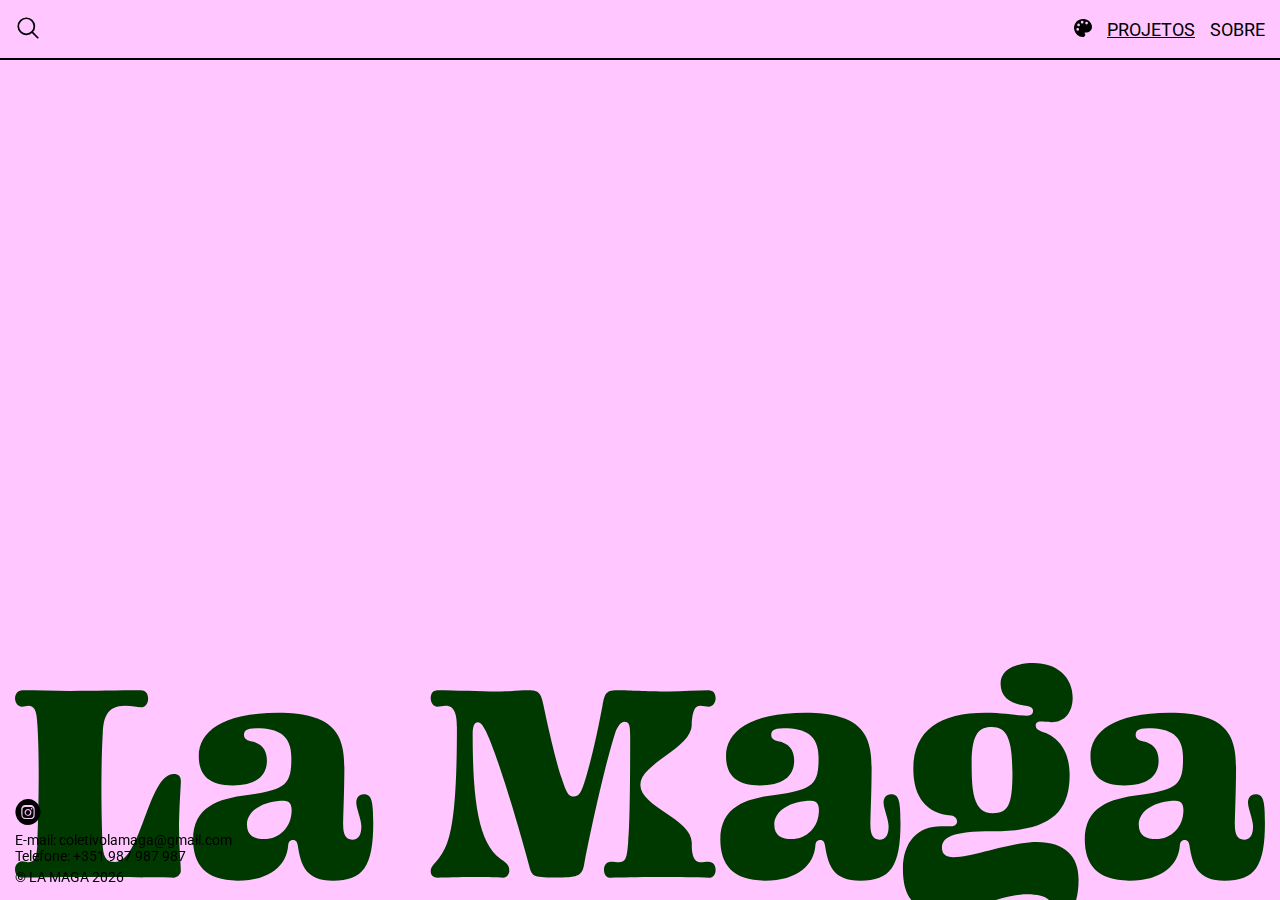
==== commit ffef82fc: "Update index.html" ====
--- a/index.html
+++ b/index.html
@@ -84,7 +84,6 @@
 
             <footer id='footer'>
                 <p>
-                    <a class="social" href="#">E</a>
                     <a class="social" href="https://www.instagram.com/lamagacoletivo/" target="_blank">Q</a>
                 </p>
                 <p class="tiny_info">
@@ -123,4 +122,4 @@
     console.log('Diogo Lourenço™ (OI)\nDesigned and Developed by Diogo Lourenço for Coletivo Lamaga\n\n이 글을 읽으신다면 저를 한국으로 데려가주세요...');
 </script>
 
-</html>+</html>
--- a/styles/index.css
+++ b/styles/index.css
@@ -437,7 +437,20 @@
   }
 }
 
-main section #about #members .member p a {
+main section #about #members .member ul {
+  margin: 15px 0;
+  list-style: none;
+  padding: 0;
+  font-weight: bold;
+}
+
+main section #about #members .member ul li {
+  font-weight: normal;
+  padding: 0px;
+  margin: 0;
+}
+
+main section #about #members .member ul li a {
   color: black;
   text-decoration: none;
   font-size: 14px;
@@ -446,26 +459,14 @@
 }
 
 @media screen and (max-width: 600px) {
-  main section #about #members .member p a {
+  main section #about #members .member ul li a {
     font-size: 13px;
   }
 }
 
-main section #about #members .member p a:hover {
+main section #about #members .member ul li a:hover {
   color: white;
   text-decoration: none;
-}
-
-main section #about #members .member ul {
-  margin: 15px 0;
-  list-style: none;
-  padding: 0;
-  font-weight: bold;
-}
-
-main section #about #members .member ul li {
-  font-weight: normal;
-  padding-left: 0px;
 }
 
 main section .proj {
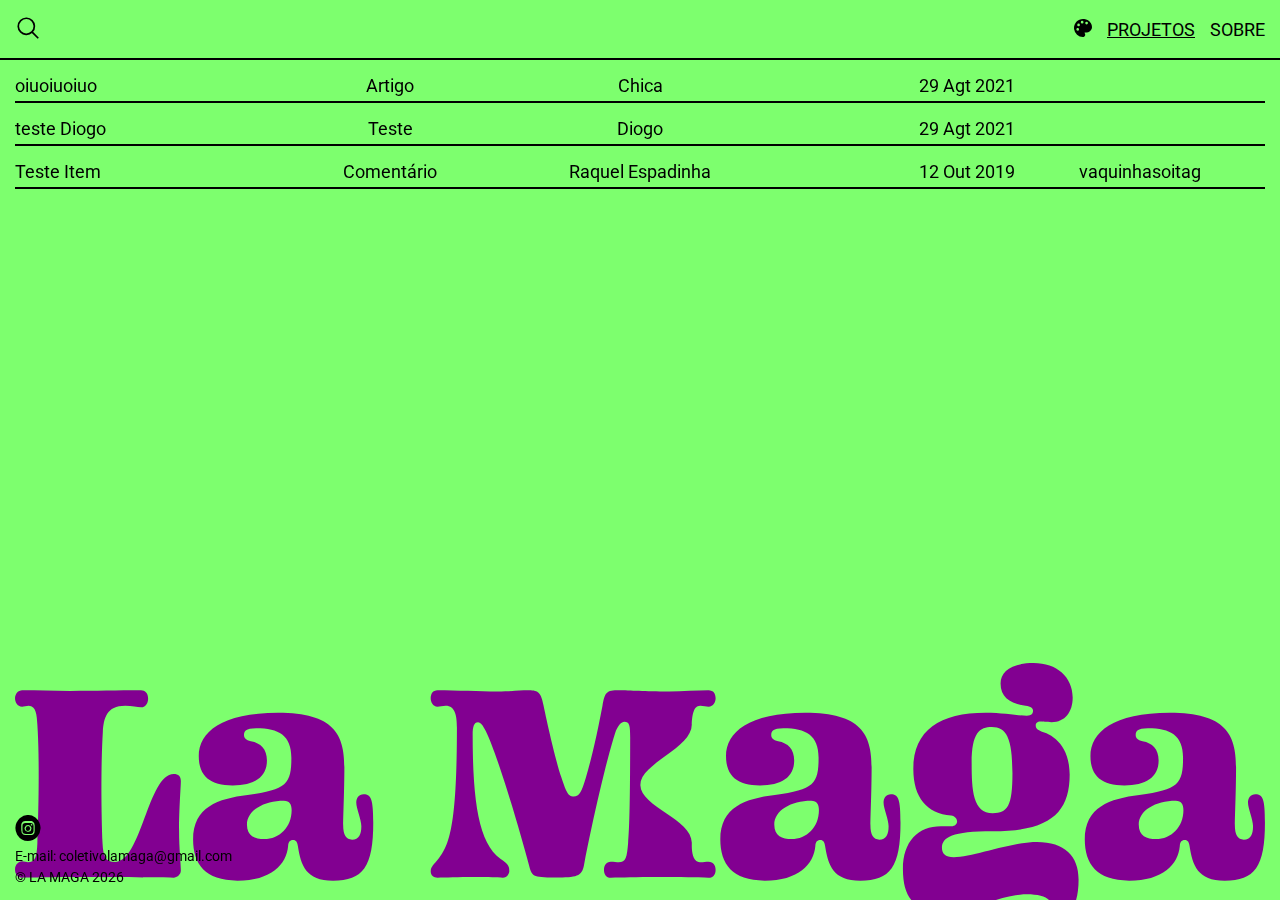
==== commit 73743535: "Update index.html" ====
--- a/index.html
+++ b/index.html
@@ -88,7 +88,6 @@
                 </p>
                 <p class="tiny_info">
                     E-mail: coletivolamaga@gmail.com<br>
-                    Telefone: +351 987 987 987
                 </p>
                 <p id="copyr" class="tiny_info" class='sub'></p>
             </footer>
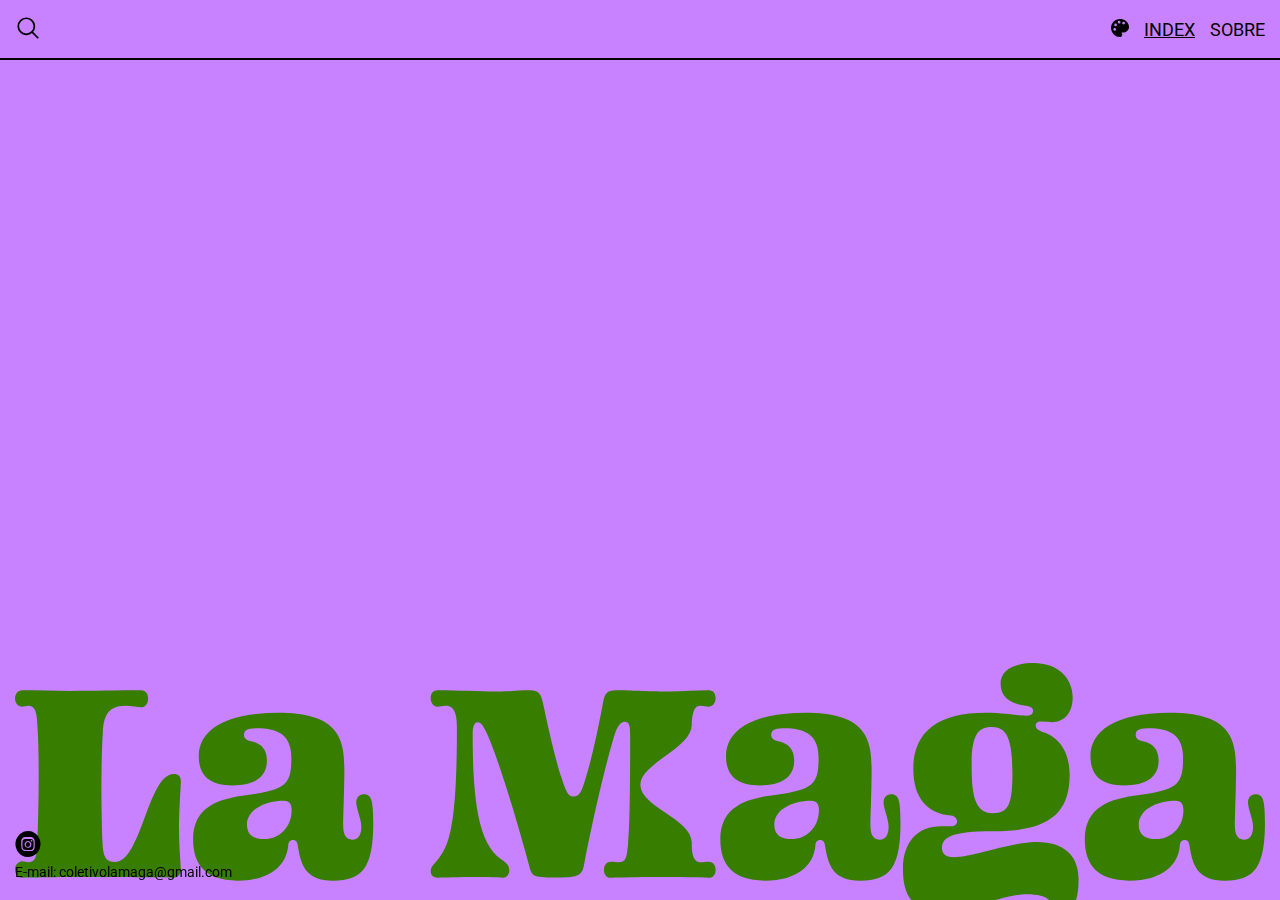
==== commit 93649ff9: "Update index.html" ====
--- a/index.html
+++ b/index.html
@@ -73,7 +73,7 @@
             </svg>
             <nav>
                 <p><a a id='paleta'><img src="content/paleta.svg"></a></p>
-                <p><a href="https://lamaga.pt/" style="text-decoration: underline;">PROJETOS</a></p>
+                <p><a href="https://lamaga.pt/" style="text-decoration: underline;">INDEX</a></p>
                 <p><a href="about">SOBRE</a></p>
             </nav>
         </header>
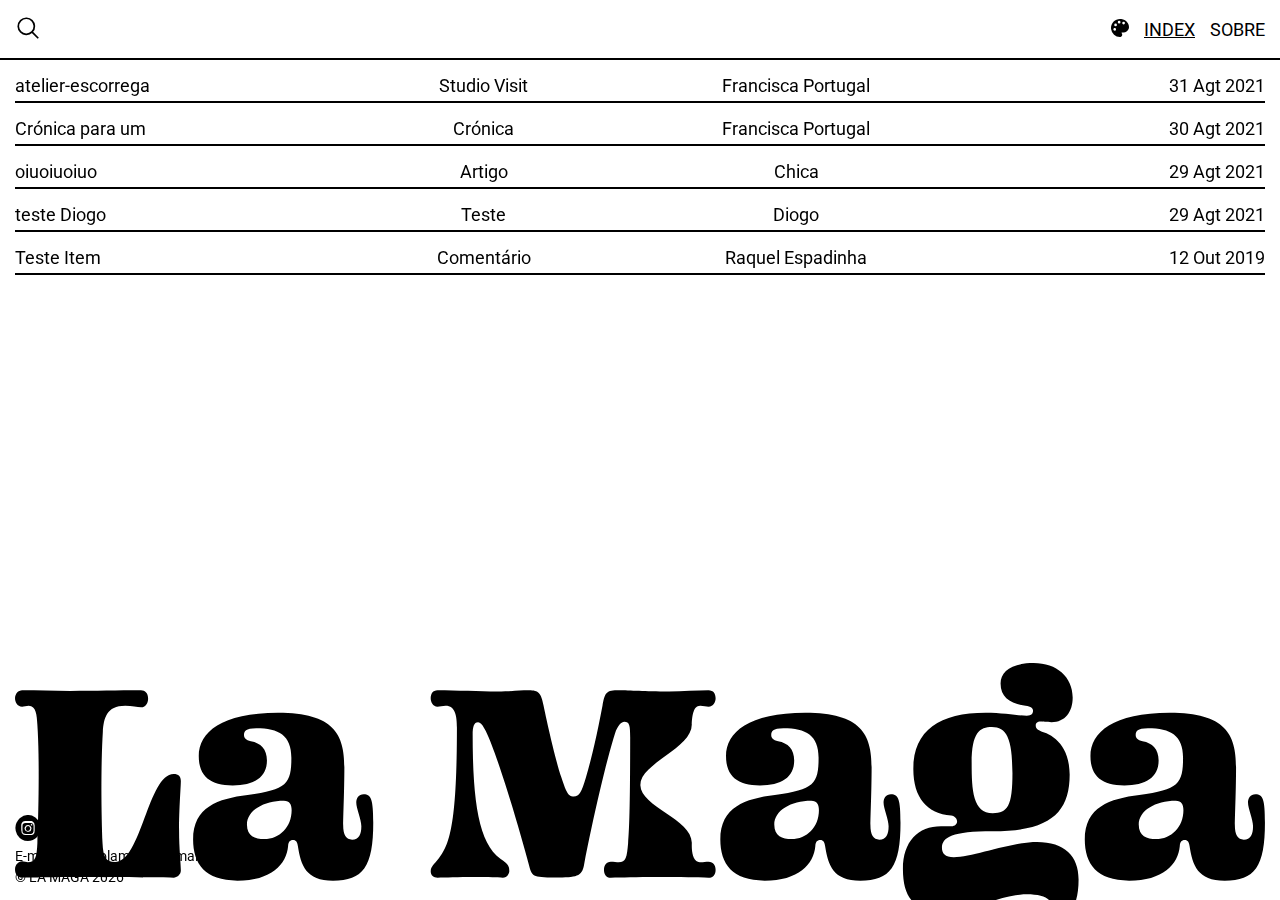
==== commit 2d111ac4: "Update index.html" ====
--- a/index.html
+++ b/index.html
@@ -84,7 +84,7 @@
 
             <footer id='footer'>
                 <p>
-                    <a class="social" href="https://www.instagram.com/lamagacoletivo/" target="_blank">Q</a>
+                    <a class="social" href="https://www.instagram.com/coletivolamaga/" target="_blank">Q</a>
                 </p>
                 <p class="tiny_info">
                     E-mail: coletivolamaga@gmail.com<br>
